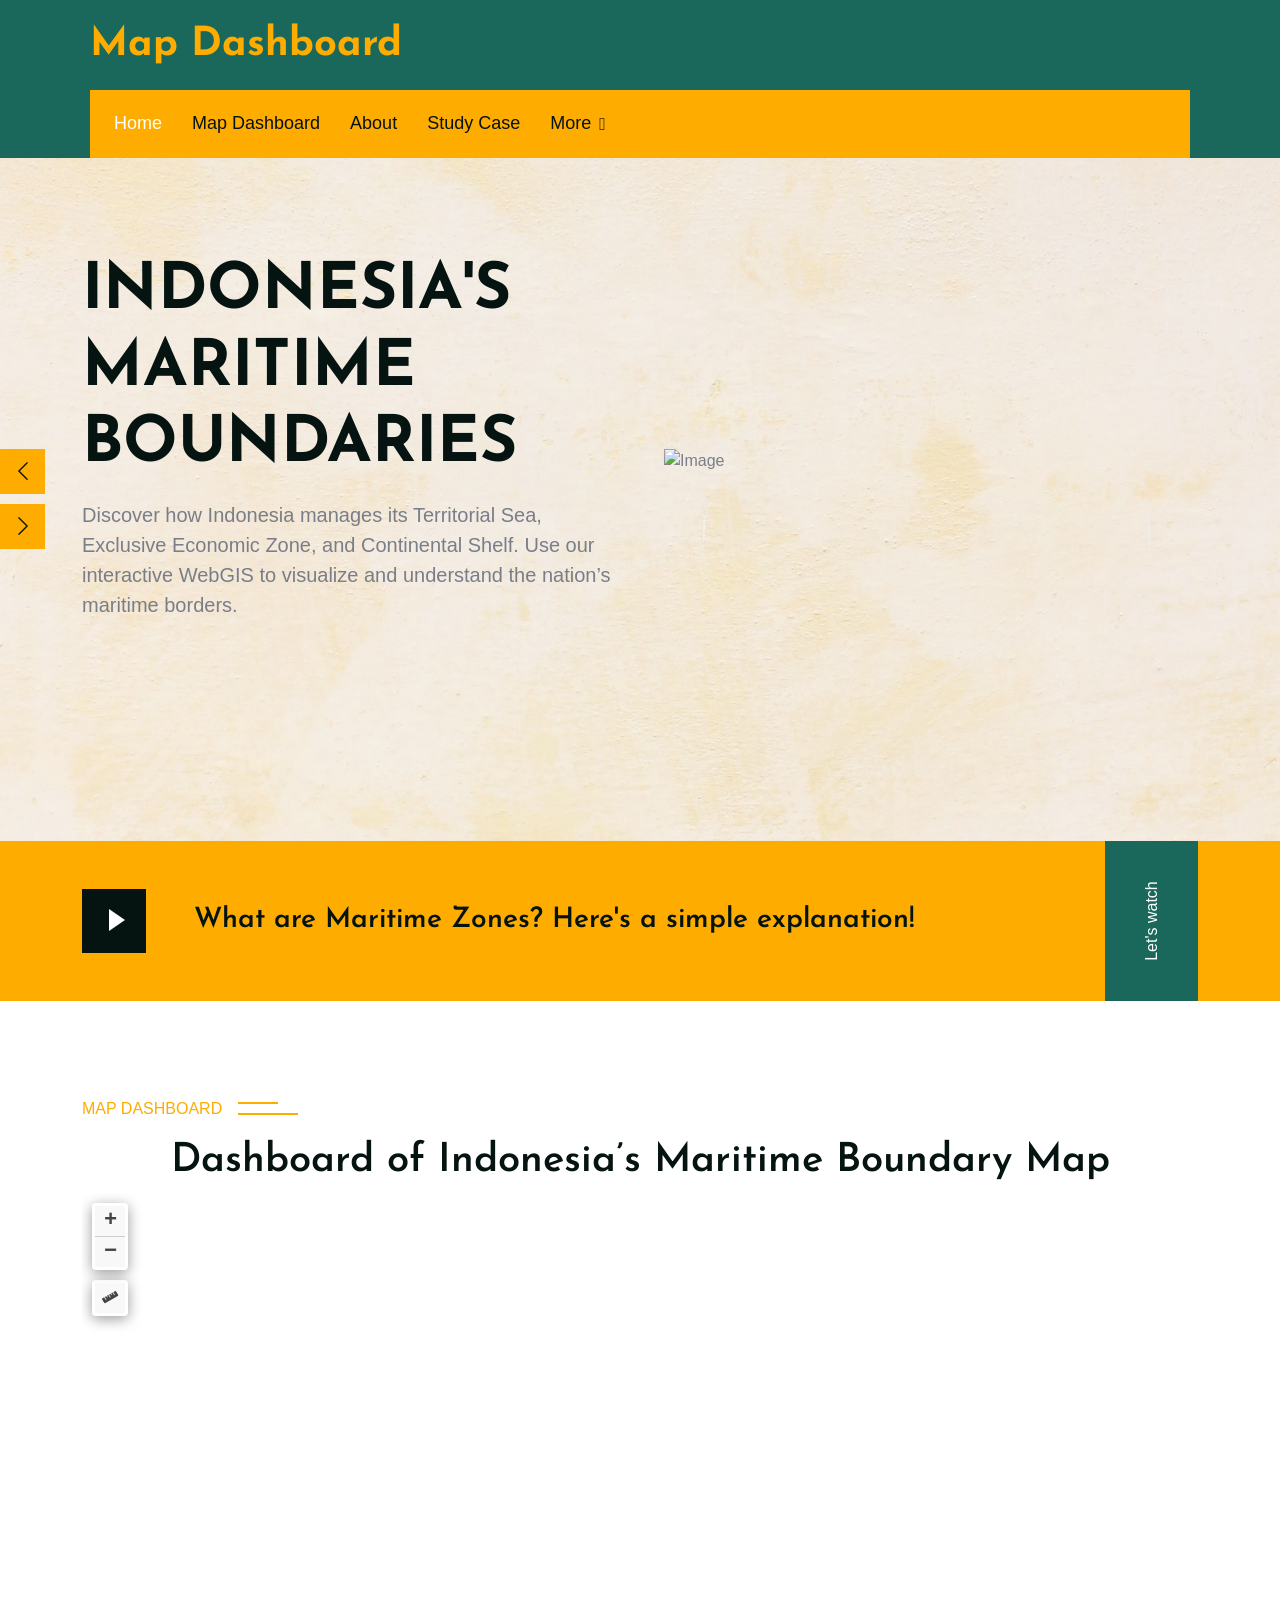
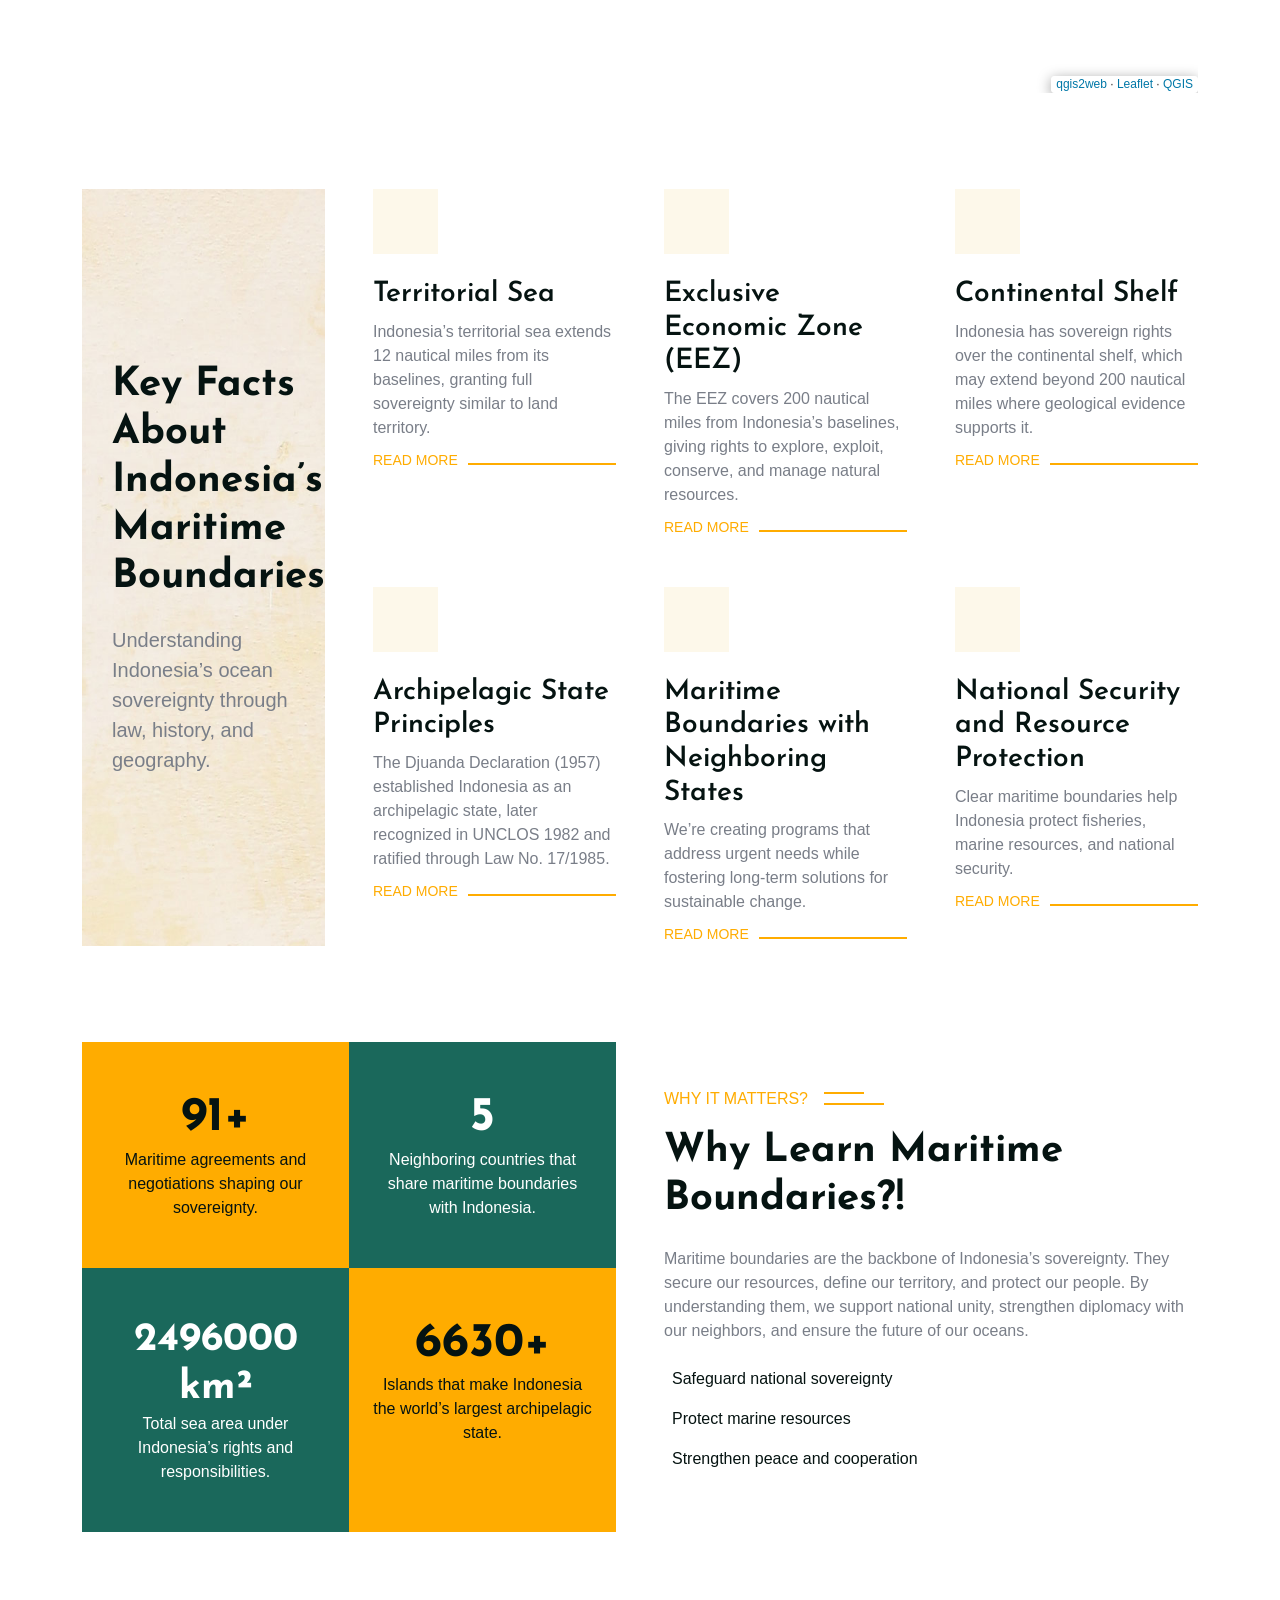
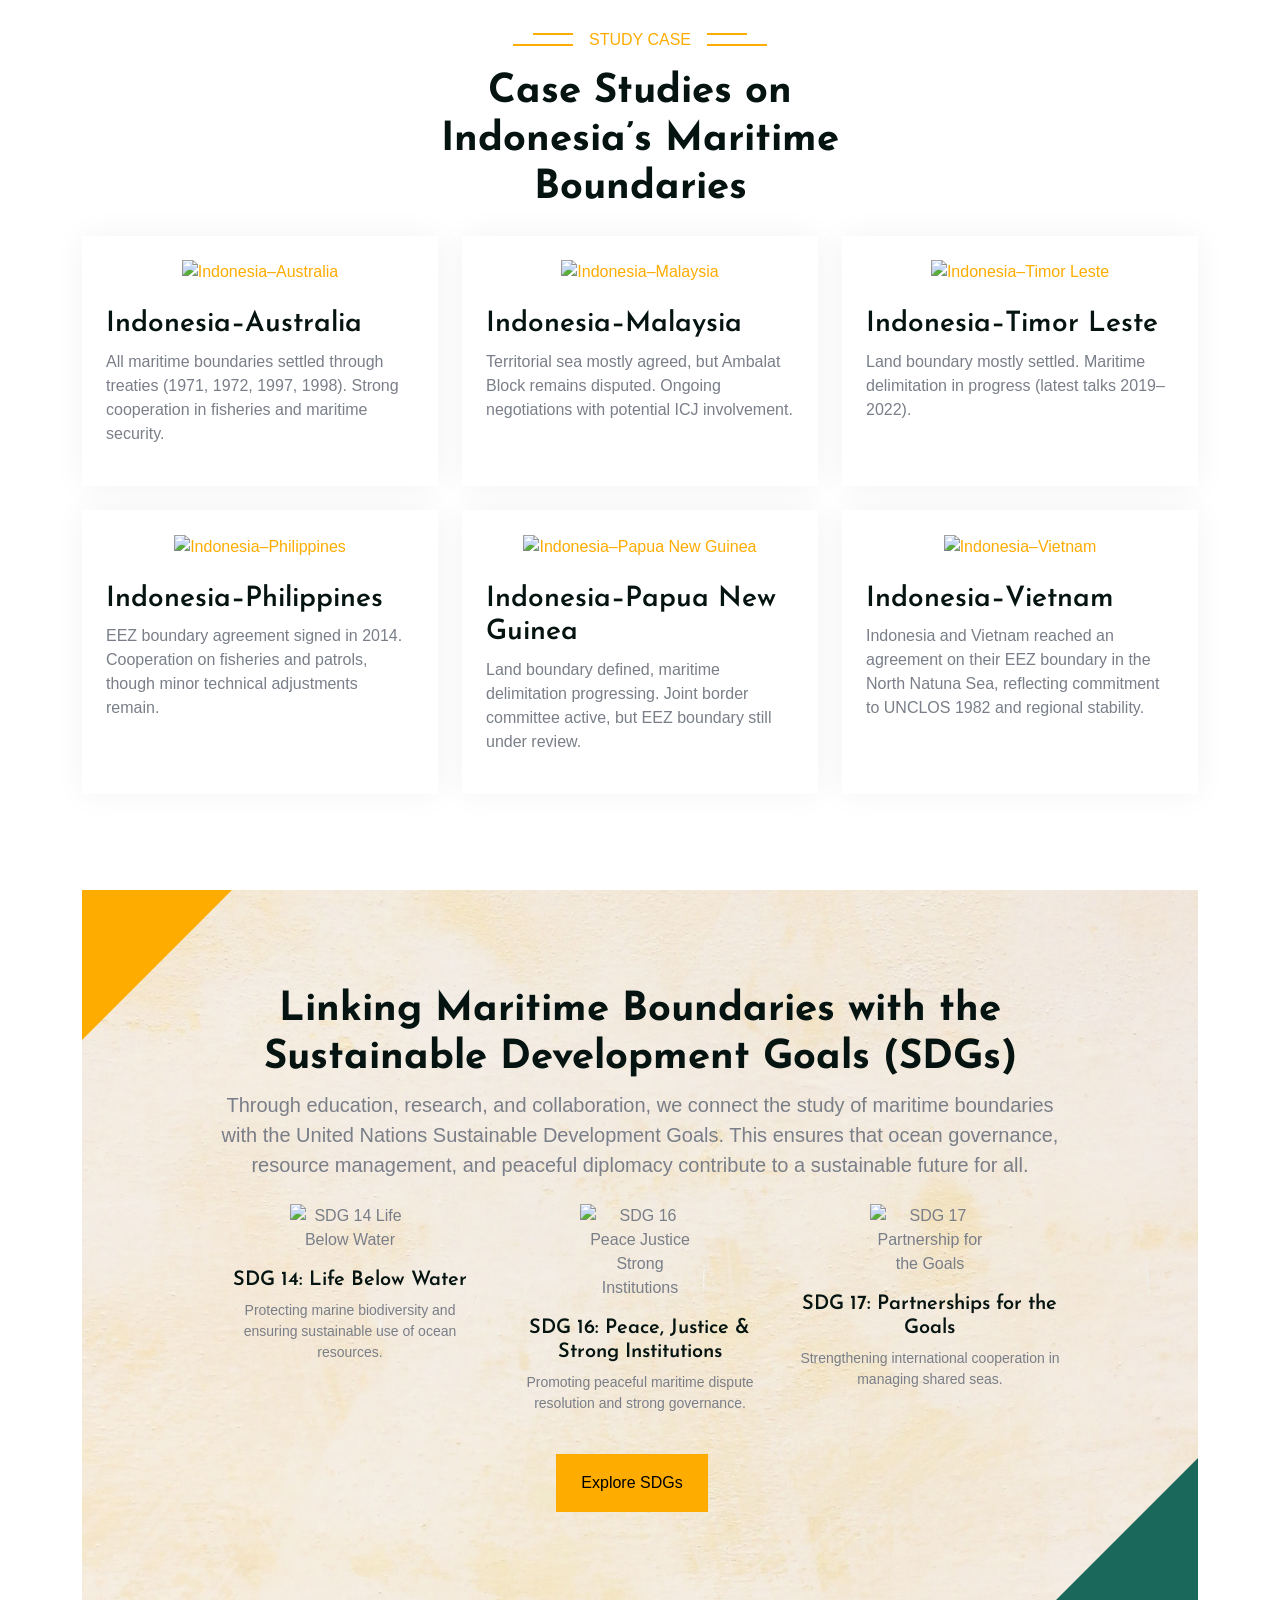
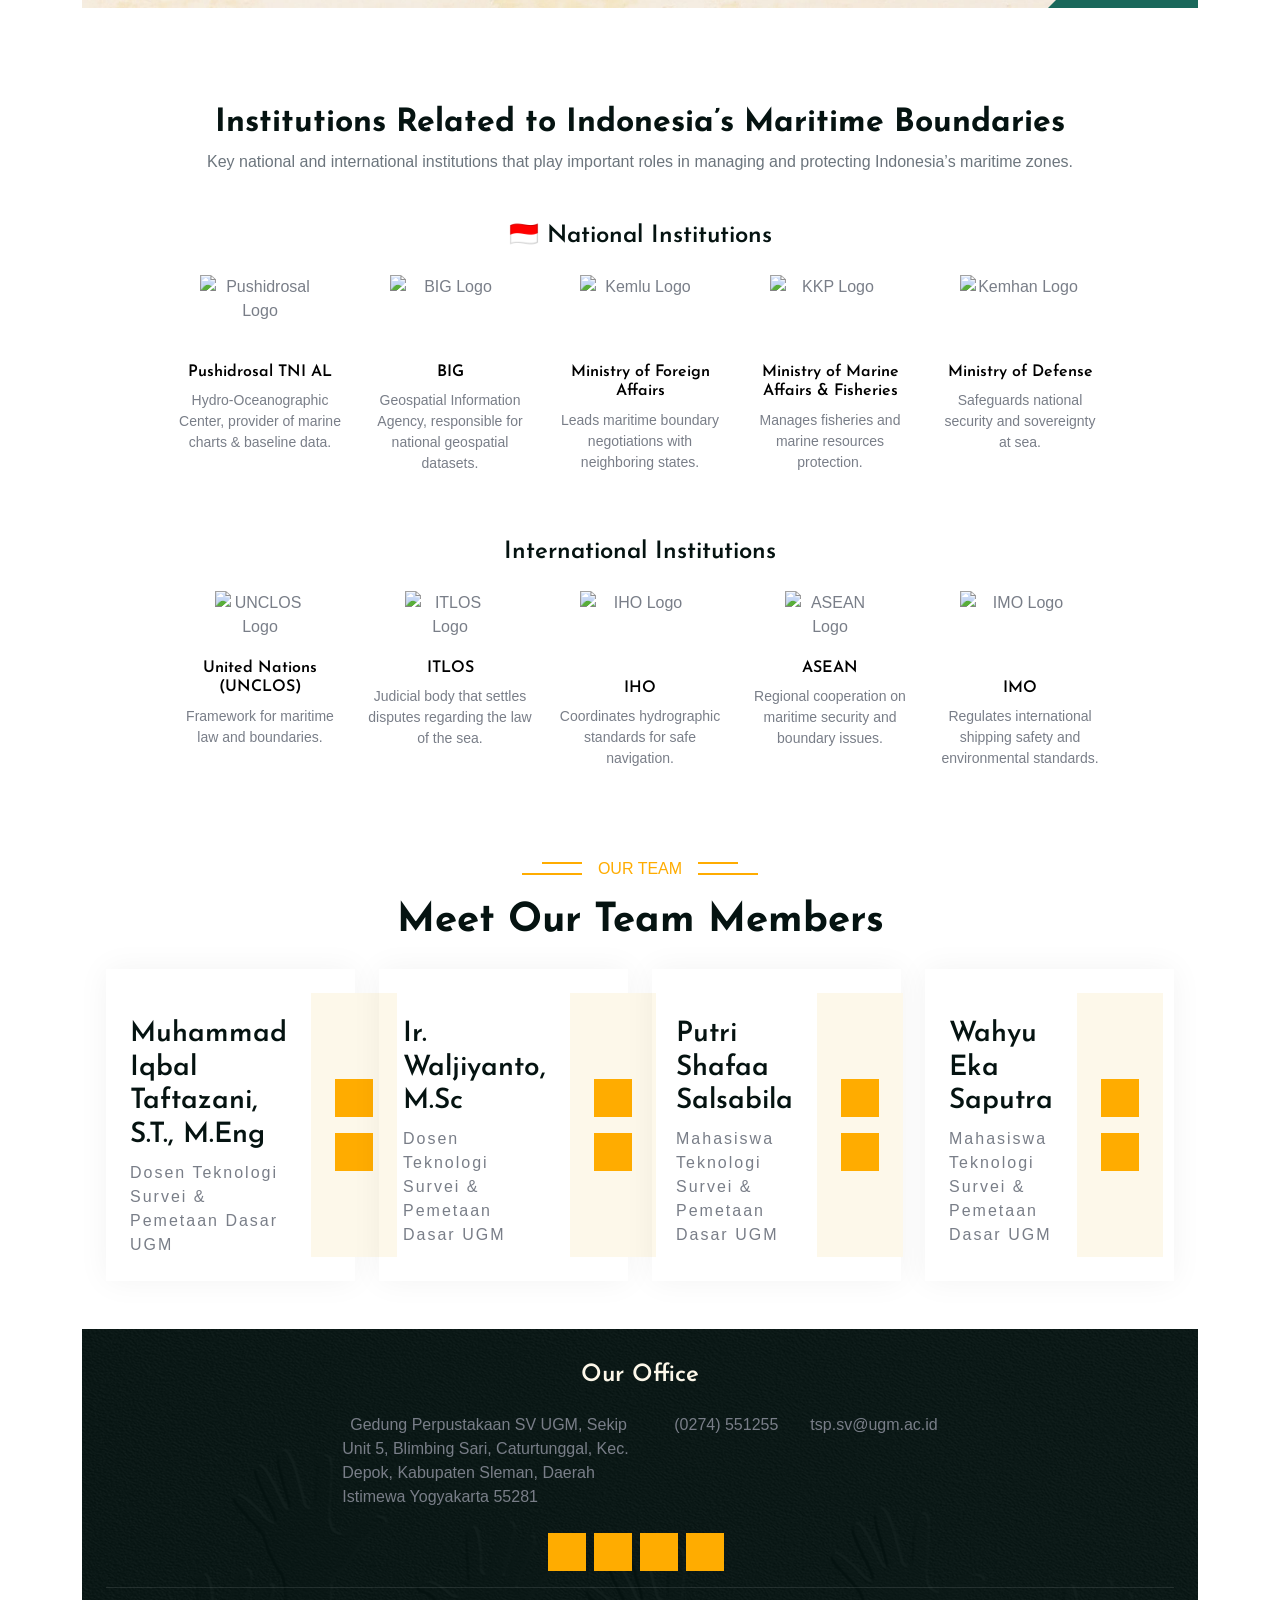
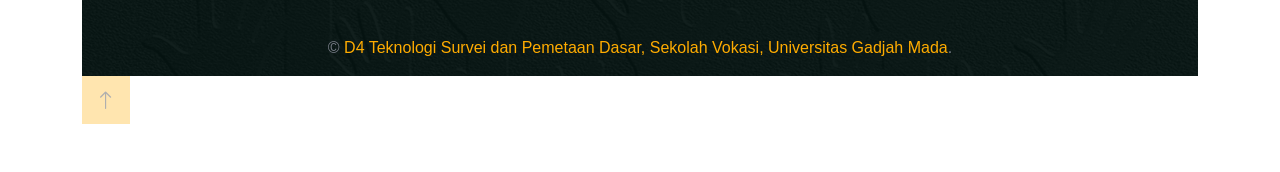
==== index.html @ 4218aa73 "Add files via upload" ====
<!DOCTYPE html>
<html lang="en">

<head>
    <meta charset="utf-8">
    <title>WebGIS of Indonesia’s Maritime Boundary</title>
    <meta content="width=device-width, initial-scale=1.0" name="viewport">
    <meta content="" name="keywords">
    <meta content="" name="description">

    <!-- Favicon -->
    <link href="img/icon_kiri_bawah.png" rel="icon">

    <!-- Google Web Fonts -->
    <link rel="preconnect" href="https://fonts.googleapis.com">
    <link rel="preconnect" href="https://fonts.gstatic.com" crossorigin>
    <link href="https://fonts.googleapis.com/css2?family=Josefin+Sans:wght@600;700&family=Open+Sans&display=swap"
        rel="stylesheet">

    <!-- Icon Font Stylesheet -->
    <link href="https://cdnjs.cloudflare.com/ajax/libs/font-awesome/7.0.0/css/all.min.css" rel="stylesheet">
    <link href="https://cdn.jsdelivr.net/npm/bootstrap-icons@1.4.1/font/bootstrap-icons.css" rel="stylesheet">

    <!-- Libraries Stylesheet -->
    <link href="lib/animate/animate.min.css" rel="stylesheet">
    <link href="lib/owlcarousel/assets/owl.carousel.min.css" rel="stylesheet">

    <!-- Customized Bootstrap Stylesheet -->
    <link href="css/bootstrap.min.css" rel="stylesheet">

    <!-- Template Stylesheet -->
    <link href="css/style.css" rel="stylesheet">

</head>

<body>
    <!-- Spinner Start -->
    <div id="spinner"
        class="show bg-white position-fixed translate-middle w-100 vh-100 top-50 start-50 d-flex align-items-center justify-content-center">
        <div class="spinner-border text-primary" role="status" style="width: 3rem; height: 3rem;"></div>
    </div>
    <!-- Spinner End -->


    <!-- Topbar Start -->
    <div class="container-fluid bg-secondary top-bar wow fadeIn" data-wow-delay="0.1s">
        <div class="row align-items-center h-100">
            <div class="col-lg-4 text-center text-lg-start">
                <a href="index.html">
                    <h1 class="display-6 text-primary m-0">Map Dashboard</h1>
                </a>
            </div>
        </div>
    </div>
    <!-- Topbar End -->


    <!-- Navbar Start -->
    <div class="container-fluid bg-secondary px-0 wow fadeIn" data-wow-delay="0.1s">
        <div class="nav-bar">
            <nav class="navbar navbar-expand-lg bg-primary navbar-dark px-4 py-lg-0">
                <h4 class="d-lg-none m-0">Menu</h4>
                <button type="button" class="navbar-toggler me-0" data-bs-toggle="collapse"
                    data-bs-target="#navbarCollapse">
                    <span class="navbar-toggler-icon"></span>
                </button>
                <div class="collapse navbar-collapse" id="navbarCollapse">
                    <div class="navbar-nav me-auto">
                        <a href="index.html" class="nav-item nav-link active">Home</a>
                        <a href="dashboard.html" class="nav-item nav-link">Map Dashboard</a>
                        <a href="about.html" class="nav-item nav-link">About</a>
                        <a href="studycase.html" class="nav-item nav-link">Study Case</a>
                        <div class="nav-item dropdown">
                            <a href="#!" class="nav-link dropdown-toggle" data-bs-toggle="dropdown">More</a>
                            <div class="dropdown-menu bg-light m-0">
                                <a href="why.html" class="dropdown-item">Why</a>
                                <a href="team.html" class="dropdown-item">Our Team</a>
                            </div>
                        </div>
                </div>
            </nav>
        </div>
    </div>
    <!-- Navbar End -->


    <!-- Carousel Start -->
    <div class="container-fluid p-0 wow fadeIn" data-wow-delay="0.1s">
        <div class="owl-carousel header-carousel py-5">
            <div class="container py-5">
                <div class="row g-5 align-items-center">
                    <div class="col-lg-6">
                        <div class="carousel-text">
                            <h1 class="display-3 text-uppercase mb-3">Indonesia's Maritime Boundaries</h1>
                            <p class="fs-5 mb-5">Discover how Indonesia manages its Territorial Sea, Exclusive Economic Zone, and Continental Shelf. Use our interactive WebGIS to visualize and understand the nation’s maritime borders.</p>
                        </div>
                    </div>
                    <div class="col-lg-6">
                        <div class="carousel-img">
                            <img class="w-100" src="https://substackcdn.com/image/fetch/f_auto,q_auto:good,fl_progressive:steep/https://substack-post-media.s3.amazonaws.com/public/images/21c84636-5dd7-4361-8dbd-e6d598b4b8d4_1280x720.gif" alt="Image">
                        </div>
                    </div>
                </div>
            </div>
            <div class="container py-5">
                <div class="row g-5 align-items-center">
                    <div class="col-lg-6">
                        <div class="carousel-text">
                            <h1 class="display-3 text-uppercase mb-3">Indonesia as an Archipelagic State</h1>
                            <p class="fs-5 mb-5">With more than 17,000 islands, Indonesia is the world’s largest archipelagic state. The 1957 Djuanda Declaration marked the beginning of Wawasan Nusantara, later recognized globally through UNCLOS 1982.</p>
                        </div>
                    </div>
                    <div class="col-lg-6">
                        <div class="carousel-img">
                            <img class="w-100" src="https://media.giphy.com/media/3og0IPooGNUCe2fEFa/giphy.gif" alt="Image">
                        </div>
                    </div>
                </div>
            </div>
        </div>
    </div>
    <!-- Carousel End -->


    <!-- Video Start -->
    <div class="container-fluid bg-primary mb-5 wow fadeIn" data-wow-delay="0.1s">
        <div class="container">
            <div class="row g-0">
                <div class="col-lg-11">
                    <div class="h-100 py-5 d-flex align-items-center">
                        <button type="button" class="btn-play" data-bs-toggle="modal"
                            data-src="https://www.youtube.com/embed/znRyJvYERtw" data-bs-target="#videoModal">
                            <span></span>
                        </button>
                        <h3 class="ms-5 mb-0">What are Maritime Zones? Here's a simple explanation!
                        </h3>
                    </div>
                </div>
                <div class="d-none d-lg-block col-lg-1">
                    <div class="h-100 w-100 bg-secondary d-flex align-items-center justify-content-center">
                        <span class="text-white" style="transform: rotate(-90deg);">Let's watch</span>
                    </div>
                </div>
            </div>
        </div>
    </div>
    <!-- Video End -->

    <!-- About Start -->
    <div class="container-fluid py-5">
        <div class="container">
                <div class="map">
                    <p class="section-title bg-white text-start text-primary pe-3">Map Dashboard</p>
                    <h1 style="text-align: center;">Dashboard of Indonesia’s Maritime Boundary Map</h1>
                    <iframe style="
                        width: 100%;
                        height: 500px;
                        display:block;
                        margin:0 auto;
                        border: 0;"  
                        src="map-dashboard.html">
                    </iframe>
                </div>
            </div>
        </div>
    </div>
    <!-- About End -->


    <!-- Service Start -->
    <div class="container-fluid py-5">
        <div class="container">
            <div class="row g-5">
                <div class="col-md-12 col-lg-4 col-xl-3 wow fadeIn" data-wow-delay="0.1s">
                    <div class="service-title">
                        <h1 class="display-6 mb-4">Key Facts About Indonesia’s Maritime Boundaries</h1>
                        <p class="fs-5 mb-0">Understanding Indonesia’s ocean sovereignty through law, history, and geography.</p>
                    </div>
                </div>
                <div class="col-md-12 col-lg-8 col-xl-9">
                    <div class="row g-5">
                        <div class="col-sm-6 col-md-4 wow fadeIn" data-wow-delay="0.1s">
                            <div class="service-item h-100">
                                <div class="btn-square bg-light mb-4">
                                    <i class="fa fa-droplet fa-2x text-secondary"></i>
                                </div>
                                <h3>Territorial Sea</h3>
                                <p class="mb-2">Indonesia’s territorial sea extends 12 nautical miles from its baselines, granting full sovereignty similar to land territory.</p>
                                <a href="https://www.un.org/depts/los/convention_agreements/texts/unclos/unclos_e.pdf?utm_source=chatgpt.com">Read More</a>
                            </div>
                        </div>
                        <div class="col-sm-6 col-md-4 wow fadeIn" data-wow-delay="0.3s">
                            <div class="service-item h-100">
                                <div class="btn-square bg-light mb-4">
                                    <i class="fa fa-hospital fa-2x text-secondary"></i>
                                </div>
                                <h3>Exclusive Economic Zone (EEZ)</h3>
                                <p class="mb-2">The EEZ covers 200 nautical miles from Indonesia’s baselines, giving rights to explore, exploit, conserve, and manage natural resources.</p>
                                <a href="https://www.ajne.org/sites/default/files/document/laws/6663/ins6757.pdf?utm_source=chatgpt.com!">Read More</a>
                            </div>
                        </div>
                        <div class="col-sm-6 col-md-4 wow fadeIn" data-wow-delay="0.5s">
                            <div class="service-item h-100">
                                <div class="btn-square bg-light mb-4">
                                    <i class="fa fa-hands-holding-child fa-2x text-secondary"></i>
                                </div>
                                <h3>Continental Shelf</h3>
                                <p class="mb-2">Indonesia has sovereign rights over the continental shelf, which may extend beyond 200 nautical miles where geological evidence supports it.</p>
                                <a href="https://legacy.iho.int/mtg_docs/com_wg/ABLOS/ABLOS_Conf5/Papers/Session6-Paper2-Patmasari.pdf?utm_source=chatgpt.com!">Read More</a>
                            </div>
                        </div>
                        <div class="col-sm-6 col-md-4 wow fadeIn" data-wow-delay="0.1s">
                            <div class="service-item h-100">
                                <div class="btn-square bg-light mb-4">
                                    <i class="fa fa-bowl-food fa-2x text-secondary"></i>
                                </div>
                                <h3>Archipelagic State Principles</h3>
                                <p class="mb-2">The Djuanda Declaration (1957) established Indonesia as an archipelagic state, later recognized in UNCLOS 1982 and ratified through Law No. 17/1985.</p>
                                <a href="https://r.search.yahoo.com/_ylt=AwrKAk5alM5oTzICuw_LQwx.;_ylu=Y29sbwNzZzMEcG9zAzYEdnRpZAMEc2VjA3Ny/RV=2/RE=1759578459/RO=10/RU=https%3a%2f%2fwww.atlantis-press.com%2farticle%2f125987317.pdf/RK=2/RS=8l0igv0j_fxInyefDWzTH1XcJME-!">Read More</a>
                            </div>
                        </div>
                        <div class="col-sm-6 col-md-4 wow fadeIn" data-wow-delay="0.3s">
                            <div class="service-item h-100">
                                <div class="btn-square bg-light mb-4">
                                    <i class="fa fa-school-flag fa-2x text-secondary"></i>
                                </div>
                                <h3>Maritime Boundaries with Neighboring States</h3>
                                <p class="mb-2">We’re creating programs that address urgent needs while fostering
                                    long-term solutions for sustainable change.</p>
                                <a href="https://www.un.org/depts/los/LEGISLATIONANDTREATIES/STATEFILES/IDN.htm?utm_source=chatgpt.com!">Read More</a>
                            </div>
                        </div>
                        <div class="col-sm-6 col-md-4 wow fadeIn" data-wow-delay="0.5s">
                            <div class="service-item h-100">
                                <div class="btn-square bg-light mb-4">
                                    <i class="fa fa-home fa-2x text-secondary"></i>
                                </div>
                                <h3>National Security and Resource Protection</h3>
                                <p class="mb-2">Clear maritime boundaries help Indonesia protect fisheries, marine resources, and national security.</p>
                                <a href="https://leap.unep.org/en/countries/id/national-legislation/law-no-452009-amending-law-no-312004-fisheries!">Read More</a>
                            </div>
                        </div>
                    </div>
                </div>
            </div>
        </div>
    </div>
    <!-- Service End -->


  <!-- Features Start -->
<div class="container-fluid py-5">
    <div class="container">
        <div class="row g-5 align-items-center">

            <!-- Kiri: Angka-angka -->
            <div class="col-lg-6">
                <div class="rounded overflow-hidden">
                    <div class="row g-0">

                        <!-- Box 1 -->
                        <div class="col-sm-6 wow fadeIn" data-wow-delay="0.1s">
                            <div class="text-center bg-primary py-5 px-4 h-100">
                                <i class="fa fa-users fa-3x text-secondary mb-3"></i>
                                <h1 class="display-5 mb-0">
                                    <span data-toggle="counter-up">200</span>+
                                </h1>
                                <span class="text-dark">
                                    Maritime agreements and negotiations shaping our sovereignty.
                                </span>
                            </div>
                        </div>

                        <!-- Box 2 -->
                        <div class="col-sm-6 wow fadeIn" data-wow-delay="0.3s">
                            <div class="text-center bg-secondary py-5 px-4 h-100">
                                <i class="fa fa-award fa-3x text-primary mb-3"></i>
                                <h1 class="display-5 text-white mb-0">
                                    <span data-toggle="counter-up">10</span>
                                </h1>
                                <span class="text-white">
                                    Neighboring countries that share maritime boundaries with Indonesia.
                                </span>
                            </div>
                        </div>

                        <!-- Box 3 -->
                        <div class="col-sm-6 wow fadeIn" data-wow-delay="0.5s">
                            <div class="text-center bg-secondary py-5 px-4 h-100">
                                <i class="fa fa-list-check fa-3x text-primary mb-3"></i>
                                <h1 class="display-6 text-white mb-0">
                                    <span data-toggle="counter-up">6400000</span> km²
                                </h1>
                                <span class="text-white">
                                    Total sea area under Indonesia’s rights and responsibilities.
                                </span>
                            </div>
                        </div>

                        <!-- Box 4 -->
                        <div class="col-sm-6 wow fadeIn" data-wow-delay="0.7s">
                            <div class="text-center bg-primary py-5 px-4 h-100">
                                <i class="fa fa-comments fa-3x text-secondary mb-3"></i>
                                <h1 class="display-5 mb-0">
                                    <span data-toggle="counter-up">17000</span>+
                                </h1>
                                <span class="text-dark">
                                    Islands that make Indonesia the world’s largest archipelagic state.
                                </span>
                            </div>
                        </div>

                    </div>
                </div>
            </div>

            <!-- Kanan: Teks -->
            <div class="col-lg-6">
                <p class="section-title bg-white text-start text-primary pe-3">Why it Matters?</p>
                <h1 class="display-6 mb-4 wow fadeIn" data-wow-delay="0.2s">
                    Why Learn Maritime Boundaries?!
                </h1>
                <p class="mb-4 wow fadeIn" data-wow-delay="0.3s">
                    Maritime boundaries are the backbone of Indonesia’s sovereignty. 
                    They secure our resources, define our territory, and protect our people. 
                    By understanding them, we support national unity, strengthen diplomacy 
                    with our neighbors, and ensure the future of our oceans.
                </p>
                <p class="text-dark wow fadeIn" data-wow-delay="0.4s">
                    <i class="fa fa-check text-primary me-2"></i>Safeguard national sovereignty
                </p>
                <p class="text-dark wow fadeIn" data-wow-delay="0.5s">
                    <i class="fa fa-check text-primary me-2"></i>Protect marine resources
                </p>
                <p class="text-dark wow fadeIn" data-wow-delay="0.6s">
                    <i class="fa fa-check text-primary me-2"></i>Strengthen peace and cooperation
                </p>
            </div>

        </div>
    </div>
</div>
<!-- Features End -->


   <!-- Donation Start -->
<div class="container-fluid py-5">
  <div class="container">
    <div class="text-center mx-auto wow fadeIn" data-wow-delay="0.1s" style="max-width: 500px;">
      <p class="section-title bg-white text-center text-primary px-3">Study Case</p>
      <h1 class="display-6 mb-4">Case Studies on Indonesia’s Maritime Boundaries</h1>
    </div>
    <div class="row g-4 justify-content-center">

      <!-- Box 1 -->
      <div class="col-md-6 col-lg-4 wow fadeIn" data-wow-delay="0.1s">
        <div class="donation-item d-flex h-100 p-4">
          <div class="donation-detail">
            <div class="position-relative mb-4 text-center">
              <a href="#" data-bs-toggle="modal" data-bs-target="#imgAustralia">
                <img class="img-fluid w-100"
                     src="https://sovereignlimits.com/wp-content/uploads/sites/2/2020/02/Australia_Indonesia-01.png"
                     alt="Indonesia–Australia"
                     style="max-height:200px; object-fit:contain; cursor:pointer;">
              </a>
            </div>
            <a href="https://www.tandfonline.com/doi/abs/10.1080/13629379708407592?utm_source=chatgpt.com!" class="h3 d-inline-block">Indonesia–Australia</a>
            <p>All maritime boundaries settled through treaties (1971, 1972, 1997, 1998). Strong cooperation in fisheries and maritime security.</p>
          </div>
        </div>
      </div>

      <!-- Box 2 -->
      <div class="col-md-6 col-lg-4 wow fadeIn" data-wow-delay="0.2s">
        <div class="donation-item d-flex h-100 p-4">
          <div class="donation-detail">
            <div class="position-relative mb-4 text-center">
              <a href="#" data-bs-toggle="modal" data-bs-target="#imgMalaysia">
                <img class="img-fluid w-100"
                     src="https://sovereignlimits.com/wp-content/uploads/sites/2/2023/07/Indonesia-Malaysia-1.png"
                     alt="Indonesia–Malaysia"
                     style="max-height:200px; object-fit:contain; cursor:pointer;">
              </a>
            </div>
            <a href="https://ejournal.undiksha.ac.id/index.php/jatayu/article/view/28724?utm_source=chatgpt.com!" class="h3 d-inline-block">Indonesia–Malaysia</a>
            <p>Territorial sea mostly agreed, but Ambalat Block remains disputed. Ongoing negotiations with potential ICJ involvement.</p>
          </div>
        </div>
      </div>

      <!-- Box 3 -->
      <div class="col-md-6 col-lg-4 wow fadeIn" data-wow-delay="0.3s">
        <div class="donation-item d-flex h-100 p-4">
          <div class="donation-detail">
            <div class="position-relative mb-4 text-center">
              <a href="#" data-bs-toggle="modal" data-bs-target="#imgTimor">
                <img class="img-fluid w-100"
                     src="https://sovereignlimits.com/wp-content/uploads/sites/2/2020/02/Australia_Timor-Leste-01.png"
                     alt="Indonesia–Timor Leste"
                     style="max-height:200px; object-fit:contain; cursor:pointer;">
              </a>
            </div>
            <a href="https://journal.unnes.ac.id/sju/lslr/article/view/66126?utm_source=chatgpt.com!" class="h3 d-inline-block">Indonesia–Timor Leste</a>
            <p>Land boundary mostly settled. Maritime delimitation in progress (latest talks 2019–2022).</p>
          </div>
        </div>
      </div>

      <!-- Box 4 -->
      <div class="col-md-6 col-lg-4 wow fadeIn" data-wow-delay="0.4s">
        <div class="donation-item d-flex h-100 p-4">
          <div class="donation-detail">
            <div class="position-relative mb-4 text-center">
              <a href="#" data-bs-toggle="modal" data-bs-target="#imgPhilippines">
                <img class="img-fluid w-100"
                     src="https://sovereignlimits.com/wp-content/uploads/sites/2/2024/01/Indonesia-Philippines.png"
                     alt="Indonesia–Philippines"
                     style="max-height:200px; object-fit:contain; cursor:pointer;">
              </a>
            </div>
            <a href="https://archive.aessweb.com/index.php/5007/article/view/3239?utm_source=chatgpt.com!" class="h3 d-inline-block">Indonesia–Philippines</a>
            <p>EEZ boundary agreement signed in 2014. Cooperation on fisheries and patrols, though minor technical adjustments remain.</p>
          </div>
        </div>
      </div>

      <!-- Box 5 -->
      <div class="col-md-6 col-lg-4 wow fadeIn" data-wow-delay="0.5s">
        <div class="donation-item d-flex h-100 p-4">
          <div class="donation-detail">
            <div class="position-relative mb-4 text-center">
              <a href="#" data-bs-toggle="modal" data-bs-target="#imgPapua">
                <img class="img-fluid w-100"
                     src="https://sovereignlimits.com/wp-content/uploads/sites/2/2020/02/Indonesia_Papua-New-Guinea-01.png"
                     alt="Indonesia–Papua New Guinea"
                     style="max-height:200px; object-fit:contain; cursor:pointer;">
              </a>
            </div>
            <a href="https://www.informea.org/en/content/legislation/agreement-between-government-republic-indonesia-and-government-papua-new-guinea?utm_source=chatgpt.com!" class="h3 d-inline-block">Indonesia–Papua New Guinea</a>
            <p>Land boundary defined, maritime delimitation progressing. Joint border committee active, but EEZ boundary still under review.</p>
          </div>
        </div>
      </div>

      <!-- Box 6 -->
      <div class="col-md-6 col-lg-4 wow fadeIn" data-wow-delay="0.6s">
        <div class="donation-item d-flex h-100 p-4">
          <div class="donation-detail">
            <div class="position-relative mb-4 text-center">
              <a href="#" data-bs-toggle="modal" data-bs-target="#imgPapua">
                <img class="img-fluid w-100"
                     src="https://sovereignlimits.com/wp-content/uploads/sites/2/2024/08/Indonesia-Vietnam-749x1024.png"
                     alt="Indonesia–Vietnam"
                     style="max-height:200px; object-fit:contain; cursor:pointer;">
              </a>
            </div>
            <a href="https://maritim.ft.ugm.ac.id/2024/01/16/235/?utm_source=chatgpt.com" class="h3 d-inline-block">Indonesia–Vietnam</a>
            <p>Indonesia and Vietnam reached an agreement on their EEZ boundary in the North Natuna Sea, reflecting commitment to UNCLOS 1982 and regional stability.</p>
          </div>
        </div>
      </div>

    </div>
  </div>
</div>
<!-- Donation End -->

<!-- Modals -->
<div class="modal fade" id="imgAustralia" tabindex="-1" aria-hidden="true">
  <div class="modal-dialog modal-dialog-centered modal-lg">
    <img src="https://sovereignlimits.com/wp-content/uploads/sites/2/2020/02/Australia_Indonesia-01.png" class="img-fluid rounded">
  </div>
</div>
<div class="modal fade" id="imgMalaysia" tabindex="-1" aria-hidden="true">
  <div class="modal-dialog modal-dialog-centered modal-lg">
    <img src="https://sovereignlimits.com/wp-content/uploads/sites/2/2023/07/Indonesia-Malaysia-1.png" class="img-fluid rounded">
  </div>
</div>
<div class="modal fade" id="imgTimor" tabindex="-1" aria-hidden="true">
  <div class="modal-dialog modal-dialog-centered modal-lg">
    <img src="https://sovereignlimits.com/wp-content/uploads/sites/2/2020/02/Australia_Timor-Leste-01.png" class="img-fluid rounded">
  </div>
</div>
<div class="modal fade" id="imgPhilippines" tabindex="-1" aria-hidden="true">
  <div class="modal-dialog modal-dialog-centered modal-lg">
    <img src="https://sovereignlimits.com/wp-content/uploads/sites/2/2024/01/Indonesia-Philippines.png" class="img-fluid rounded">
  </div>
</div>
<div class="modal fade" id="imgPapua" tabindex="-1" aria-hidden="true">
  <div class="modal-dialog modal-dialog-centered modal-lg">
    <img src="https://sovereignlimits.com/wp-content/uploads/sites/2/2020/02/Indonesia_Papua-New-Guinea-01.png" class="img-fluid rounded">
  </div>
</div>


<!-- Banner Start -->
<div class="container-fluid banner py-5">
    <div class="container">
        <div class="banner-inner bg-light p-5 wow fadeIn" data-wow-delay="0.1s">
            <div class="row justify-content-center">
                <div class="col-lg-10 py-5 text-center">
                    <h1 class="display-6 wow fadeIn" data-wow-delay="0.3s">
                        Linking Maritime Boundaries with the Sustainable Development Goals (SDGs)
                    </h1>
                    <p class="fs-5 mb-4 wow fadeIn" data-wow-delay="0.5s">
                        Through education, research, and collaboration, we connect the study of maritime boundaries 
                        with the United Nations Sustainable Development Goals. This ensures that ocean governance, 
                        resource management, and peaceful diplomacy contribute to a sustainable future for all.
                    </p>

                    <!-- SDG Icons and Descriptions -->
                    <div class="row justify-content-center mb-4">
                        <div class="col-md-4 wow fadeIn" data-wow-delay="0.6s">
                            <img src="https://sdgs.un.org/sites/default/files/goals/E_SDG_Icons-14.jpg" 
                                 alt="SDG 14 Life Below Water" class="img-fluid mb-3" style="max-width:120px;">
                            <h5>SDG 14: Life Below Water</h5>
                            <p class="small">Protecting marine biodiversity and ensuring sustainable use of ocean resources.</p>
                        </div>
                        <div class="col-md-4 wow fadeIn" data-wow-delay="0.7s">
                            <img src="https://sdgs.un.org/sites/default/files/goals/E_SDG_Icons-16.jpg" 
                                 alt="SDG 16 Peace Justice Strong Institutions" class="img-fluid mb-3" style="max-width:120px;">
                            <h5>SDG 16: Peace, Justice & Strong Institutions</h5>
                            <p class="small">Promoting peaceful maritime dispute resolution and strong governance.</p>
                        </div>
                        <div class="col-md-4 wow fadeIn" data-wow-delay="0.8s">
                            <img src="https://sdgs.un.org/sites/default/files/goals/E_SDG_Icons-17.jpg" 
                                 alt="SDG 17 Partnership for the Goals" class="img-fluid mb-3" style="max-width:120px;">
                            <h5>SDG 17: Partnerships for the Goals</h5>
                            <p class="small">Strengthening international cooperation in managing shared seas.</p>
                        </div>
                    </div>

                    <!-- CTA Buttons -->
                    <div class="d-flex justify-content-center wow fadeIn" data-wow-delay="0.9s">
                        <a class="btn btn-primary py-3 px-4 me-3" href="https://sdgs.un.org/goals" target="_blank">Explore SDGs</a>
                    </div>
                </div>
            </div>
        </div>
    </div>
</div>
<!-- Banner End -->
 <!-- Institutions Section Start -->
<style>
  .institution-card img {
    transition: transform 0.3s ease, box-shadow 0.3s ease;
  }
  .institution-card:hover img {
    transform: scale(1.1);
    box-shadow: 0 8px 20px rgba(0, 0, 0, 0.2);
  }
  .institution-card h6 a {
    text-decoration: none;
    color: #000;
    transition: color 0.3s ease;
  }
  .institution-card h6 a:hover {
    color: #007bff;
  }
</style>

<div class="container py-5">
  <div class="text-center mb-5">
    <h2 class="fw-bold">Institutions Related to Indonesia’s Maritime Boundaries</h2>
    <p class="text-muted">Key national and international institutions that play important roles in managing and protecting Indonesia’s maritime zones.</p>
  </div>

  <!-- National Institutions -->
  <h4 class="text-center mb-4">🇮🇩 National Institutions</h4>
  <div class="row justify-content-center text-center">
    <div class="col-md-2 col-6 mb-4 institution-card">
      <img src="https://tse4.mm.bing.net/th/id/OIP.ea-hsjDFhnhDs3_UiDewQwHaHU?pid=Api&P=0&h=180" class="img-fluid mb-2" alt="Pushidrosal Logo">
      <h6><a href="https://www.tnial.mil.id/" target="_blank">Pushidrosal TNI AL</a></h6>
      <p class="small">Hydro-Oceanographic Center, provider of marine charts & baseline data.</p>
    </div>
    <div class="col-md-2 col-6 mb-4 institution-card">
      <img src="https://yt3.ggpht.com/a/AGF-l79n_ukDciSwQv98YRu-OrenP9hmjdye-HxGeQ=s900-mo-c-c0xffffffff-rj-k-no" class="img-fluid mb-2" alt="BIG Logo">
      <h6><a href="https://www.big.go.id/" target="_blank">BIG</a></h6>
      <p class="small">Geospatial Information Agency, responsible for national geospatial datasets.</p>
    </div>
    <div class="col-md-2 col-6 mb-4 institution-card">
      <img src="https://blogger.googleusercontent.com/img/b/R29vZ2xl/AVvXsEhe-kvEqzBKj_ldhTx8Q8DnEU8YAvGSpDpcwlHQvZCtNKJS5RBuJ6Dp3ELk6i_YFdxFoNa9cihAGNHasYSOGMq7kh2W5la7GH2Fb4TSRN0AOjZeeNnI4_uW2XqvsQvHN-mpm7YDk_FV5-O8_bSJOa8bwVGQgu5QYRy9dN3TlbhR-mQaXfALHcZnIw/s320/Logo%20Kementerian%20Luar%20Negeri%20Indonesia%20(Kemenlu)%20(PNG-2500px)%20-%20koleksilogo.png" class="img-fluid mb-2" alt="Kemlu Logo">
      <h6><a href="https://kemlu.go.id/" target="_blank">Ministry of Foreign Affairs</a></h6>
      <p class="small">Leads maritime boundary negotiations with neighboring states.</p>
    </div>
    <div class="col-md-2 col-6 mb-4 institution-card">
      <img src="https://tse2.mm.bing.net/th/id/OIP.3b7lOxEAvWxrRTX6geIifQHaHa?pid=Api&P=0&h=180" class="img-fluid mb-2" alt="KKP Logo">
      <h6><a href="https://kkp.go.id/" target="_blank">Ministry of Marine Affairs & Fisheries</a></h6>
      <p class="small">Manages fisheries and marine resources protection.</p>
    </div>
    <div class="col-md-2 col-6 mb-4 institution-card">
      <img src="https://tse2.mm.bing.net/th/id/OIP.7x9OR9IVqx4dS0YRv-ljwwHaHa?pid=Api&P=0&h=180" class="img-fluid mb-2" alt="Kemhan Logo">
      <h6><a href="https://www.kemhan.go.id/" target="_blank">Ministry of Defense</a></h6>
      <p class="small">Safeguards national security and sovereignty at sea.</p>
    </div>
  </div>

<!-- International Institutions -->
<h4 class="text-center my-4"> International Institutions</h4>
<div class="row justify-content-center text-center">

  <style>
    /* ukuran default logo */
    .institution-card img {
      width: 120px !important;
      height: 80px !important;
      object-fit: contain;
      display: block;
      margin: 0 auto;
    }

    /* khusus UN, ITLOS, ASEAN biar lebih kecil */
    .institution-card img.smaller {
      width: 90px !important;
      height: 60px !important;
    }
  </style>

  <!-- UNCLOS -->
  <div class="col-md-2 col-6 mb-4 institution-card">
    <img src="https://pngimg.com/uploads/un/un_PNG5.png" class="img-fluid mb-2 smaller" alt="UNCLOS Logo">
    <h6><a href="https://www.un.org/depts/los/" target="_blank">United Nations (UNCLOS)</a></h6>
    <p class="small">Framework for maritime law and boundaries.</p>
  </div>

  <!-- ITLOS -->
  <div class="col-md-2 col-6 mb-4 institution-card">
    <img src="https://upload.wikimedia.org/wikipedia/commons/thumb/2/23/UNCLOS_logo.svg/336px-UNCLOS_logo.svg.png" class="img-fluid mb-2 smaller" alt="ITLOS Logo">
    <h6><a href="https://www.itlos.org/" target="_blank">ITLOS</a></h6>
    <p class="small">Judicial body that settles disputes regarding the law of the sea.</p>
  </div>

  <!-- IHO -->
  <div class="col-md-2 col-6 mb-4 institution-card">
    <img src="https://www.hydro-international.com/cache/9/d/2/a/8/9d2a8e17cafa674c6853a1d921bb1788c5832c29.png" class="img-fluid mb-2" alt="IHO Logo">
    <h6><a href="https://iho.int/" target="_blank">IHO</a></h6>
    <p class="small">Coordinates hydrographic standards for safe navigation.</p>
  </div>

  <!-- ASEAN -->
  <div class="col-md-2 col-6 mb-4 institution-card">
    <img src="https://images.squarespace-cdn.com/content/v1/5cecd9c1f824ce00010c16c0/1576224795044-5BVDTDF88IBWCCQPXB7D/logo-asean.png" class="img-fluid mb-2 smaller" alt="ASEAN Logo">
    <h6><a href="https://asean.org/" target="_blank">ASEAN</a></h6>
    <p class="small">Regional cooperation on maritime security and boundary issues.</p>
  </div>

  <!-- IMO -->
  <div class="col-md-2 col-6 mb-4 institution-card">
    <img src="https://www.un.org/sites/un2.un.org/files/styles/large-article-image-style-16-9/public/field/image/imov1-01.jpg?itok=twTBiYgy" class="img-fluid mb-2" alt="IMO Logo">
    <h6><a href="https://www.imo.org/" target="_blank">IMO</a></h6>
    <p class="small">Regulates international shipping safety and environmental standards.</p>
  </div>
</div>
<!-- International Institutions End -->




<!-- Institutions Section End -->



    


 <!-- Team Start -->
<div class="container-fluid py-5">
    <div class="container">
        <div class="text-center mx-auto wow fadeIn" data-wow-delay="0.1s" style="max-width: 500px;">
            <p class="section-title bg-white text-center text-primary px-3">Our Team</p>
            <h1 class="display-6 mb-4">Meet Our Team Members</h1>
        </div>
        <div class="row g-4">

            <!-- Member 1 -->
            <div class="col-md-6 col-lg-3 wow fadeIn" data-wow-delay="0.1s">
                <div class="team-item d-flex h-100 p-4">
                    <div class="team-detail pe-4">
                        <img class="img-fluid mb-4" src="https://tsp.sv.ugm.ac.id/wp-content/uploads/sites/1178/2021/07/M._Iqbal_Taftazani-bgPutih-300x300.jpg" alt="">
                        <h3>Muhammad Iqbal Taftazani, S.T., M.Eng</h3>
                        <span>Dosen Teknologi Survei & Pemetaan Dasar UGM</span>
                    </div>
                    <div class="team-social bg-light d-flex flex-column justify-content-center flex-shrink-0 p-4">
                        <a class="btn btn-square btn-primary my-2" href="https://www.instagram.com/iqbaltaf?utm_source=ig_web_button_share_sheet&igsh=ZDNlZDc0MzIxNw==!"><i class="fab fa-instagram"></i></a>
                        <a class="btn btn-square btn-primary my-2" href="https://www.linkedin.com/in/muhammad-iqbal-taftazani-45b53a231/!"><i class="fab fa-linkedin-in"></i></a>
                    </div>
                </div>
            </div>

            <!-- Member 2 -->
            <div class="col-md-6 col-lg-3 wow fadeIn" data-wow-delay="0.2s">
                <div class="team-item d-flex h-100 p-4">
                    <div class="team-detail pe-4">
                        <img class="img-fluid mb-4" src="https://tse2.mm.bing.net/th/id/OIP.Y7oxoUXsW81z-zN6MV_4mQAAAA?pid=Api&P=0&h=180" alt="">
                        <h3>Ir. Waljiyanto, M.Sc</h3>
                        <span>Dosen Teknologi Survei & Pemetaan Dasar UGM</span>
                    </div>
                    <div class="team-social bg-light d-flex flex-column justify-content-center flex-shrink-0 p-4">
                        <a class="btn btn-square btn-primary my-2" href="#!"><i class="fab fa-instagram"></i></a>
                        <a class="btn btn-square btn-primary my-2" href="#!"><i class="fab fa-linkedin-in"></i></a>
                    </div>
                </div>
            </div>

            <!-- Member 3 -->
            <div class="col-md-6 col-lg-3 wow fadeIn" data-wow-delay="0.3s">
                <div class="team-item d-flex h-100 p-4">
                    <div class="team-detail pe-4">
                        <img class="img-fluid mb-4" src="https://media.licdn.com/dms/image/v2/D5603AQHLRTNIt4O2qA/profile-displayphoto-shrink_800_800/profile-displayphoto-shrink_800_800/0/1727083350410?e=1761177600&v=beta&t=QVvhm4o85iZBm4pBRD51bfQMgjb9T1ZbplJsKA9USZM" alt="">
                        <h3>Putri Shafaa Salsabila</h3>
                        <span>Mahasiswa Teknologi Survei & Pemetaan Dasar UGM</span>
                    </div>
                    <div class="team-social bg-light d-flex flex-column justify-content-center flex-shrink-0 p-4">
                        <a class="btn btn-square btn-primary my-2" href="https://www.instagram.com/caca.salsabila_/?hl=en!"><i class="fab fa-instagram"></i></a>
                        <a class="btn btn-square btn-primary my-2" href="https://www.linkedin.com/in/putri-shafaa-salsabila-2aa689294/!"><i class="fab fa-linkedin-in"></i></a>
                    </div>
                </div>
            </div>

            <!-- Member 4 -->
            <div class="col-md-6 col-lg-3 wow fadeIn" data-wow-delay="0.4s">
                <div class="team-item d-flex h-100 p-4">
                    <div class="team-detail pe-4">
                        <img class="img-fluid mb-4" src="https://media.licdn.com/dms/image/v2/D4E03AQHlWRMALPzyfQ/profile-displayphoto-shrink_200_200/B4EZVC3r7rGgAg-/0/1740583653089?e=1761177600&v=beta&t=ZC3p6hRLMNU0E6eFeTZftVCYl3qWpgiJaF7ZBlCniBc" alt="">
                        <h3>Wahyu Eka Saputra</h3>
                        <span>Mahasiswa Teknologi Survei & Pemetaan Dasar UGM</span>
                    </div>
                    <div class="team-social bg-light d-flex flex-column justify-content-center flex-shrink-0 p-4">
                        <a class="btn btn-square btn-primary my-2" href="https://www.instagram.com/whyueka_?utm_source=ig_web_button_share_sheet&igsh=ZDNlZDc0MzIxNw==!"><i class="fab fa-instagram"></i></a>
                        <a class="btn btn-square btn-primary my-2" href="https://www.linkedin.com/in/wahyu-eka-saputra1210/!"><i class="fab fa-linkedin-in"></i></a>
                    </div>
                </div>
            </div>

        </div>
    </div>
</div>
<!-- Team End -->

    <!-- Footer Start -->
    <div class="container-fluid footer py-3 wow fadeIn" data-wow-delay="0.1s">
        <div class="container">
            <div class="row g-5 py-3">
                <div class="col-lg-12">
                    <h4 class="text-light mb-4 text-center">Our Office</h4>

                    <!-- Info contact dibuat flex agar menyamping -->
                    <div class="d-flex justify-content-center flex-wrap office-info">
                        <p class="mb-2 me-4">
                            <i class="fa fa-map-marker-alt me-2"></i>
                            Gedung Perpustakaan SV UGM, Sekip Unit 5, Blimbing Sari, Caturtunggal, Kec. Depok, Kabupaten Sleman, Daerah Istimewa Yogyakarta 55281
                        </p>
                        <p class="mb-2 me-4">
                            <i class="fa fa-phone-alt me-2"></i>(0274) 551255
                        </p>
                        <p class="mb-2">
                            <i class="fa fa-envelope me-2"></i>tsp.sv@ugm.ac.id
                        </p>
                    </div>
                    <div class="d-flex justify-content-center pt-3">
                        <a class="btn btn-square btn-primary me-2" href="https://x.com/tspugm_official"><i class="fab fa-x-twitter"></i></a>
                        <a class="btn btn-square btn-primary me-2" href="www.youtube.com/@tspdsvugm_official"><i class="fab fa-youtube"></i></a>
                        <a class="btn btn-square btn-primary me-2" href="https://www.linkedin.com/in/tspd-sv-ugm-109660336/"><i class="fab fa-linkedin-in"></i></a>
                        <a class="btn btn-square btn-primary me-2" href="instagram.com/tspugm.official"><i class="fab fa-instagram"></i></a>
                    </div>
                </div>
            </div>
            <div class="copyright pt-5">
                <div class="row">
                    <div class="col-md-12 text-center">
                        &copy;
                        <a class="fw-semi-bold" href="https://tsp.sv.ugm.ac.id//">D4 Teknologi Survei dan Pemetaan Dasar, Sekolah Vokasi, Universitas Gadjah Mada</a>.
                    </div>
                </div>
            </div>
        </div>
    </div>
    <!-- Footer End -->

    


    <!-- Back to Top -->
    <a href="#!" class="btn btn-lg btn-primary btn-lg-square back-to-top"><i class="bi bi-arrow-up"></i></a>


    <!-- JavaScript Libraries -->
    <script src="https://code.jquery.com/jquery-3.4.1.min.js"></script>
    <script src="https://cdn.jsdelivr.net/npm/bootstrap@5.0.0/dist/js/bootstrap.bundle.min.js"></script>
    <script src="lib/wow/wow.min.js"></script>
    <script src="lib/easing/easing.min.js"></script>
    <script src="lib/waypoints/waypoints.min.js"></script>
    <script src="lib/owlcarousel/owl.carousel.min.js"></script>
    <script src="lib/counterup/counterup.min.js"></script>

    <!-- Template Javascript -->
    <script src="js/main.js"></script>
</body>

</html>
---- css/style.css ----
/********** Template CSS **********/
:root {
    --bs-tertiary: #797E88;
}
<style>
:root {
    --bs-primary: #20c997;
    --bs-secondary: #138d75;
    --bs-tertiary: #5ccfb0;
    --bs-dark: #042f2e;
    --bs-light: #e6fffa;
}
</style>
.back-to-top {
    position: fixed;
    display: none;
    right: 30px;
    bottom: 30px;
    z-index: 99;
}

.fw-bold {
    font-weight: 700 !important;
}

.fw-medium {
    font-weight: 600 !important;
}

.fw-normal {
    font-weight: 400 !important;
}


/*** Spinner ***/
#spinner {
    opacity: 0;
    visibility: hidden;
    transition: opacity .5s ease-out, visibility 0s linear .5s;
    z-index: 99999;
}

#spinner.show {
    transition: opacity .5s ease-out, visibility 0s linear 0s;
    visibility: visible;
    opacity: 1;
}


/*** Button ***/
.btn {
    transition: .5s;
}

.btn-square {
    width: 38px;
    height: 38px;
}

.btn-sm-square {
    width: 32px;
    height: 32px;
}

.btn-lg-square {
    width: 48px;
    height: 48px;
}

.btn-square,
.btn-sm-square,
.btn-lg-square {
    padding: 0;
    display: flex;
    align-items: center;
    justify-content: center;
    font-weight: normal;
}


/*** Top Bar ***/
.top-bar {
    height: 90px;
    padding: 0 90px;
}

.top-bar h6 {
    letter-spacing: 1px;
}


/*** Nav Bar ***/
.nav-bar {
    padding: 0 90px;
    transition: .5s;
}

.navbar .navbar-nav .nav-link {
    margin-right: 30px;
    padding: 20px 0;
    color: var(--bs-dark);
    font-size: 18px;
    outline: none;
}

.navbar .navbar-nav .nav-link:hover,
.navbar .navbar-nav .nav-link.active {
    color: var(--bs-white);
}

.navbar .dropdown-toggle::after {
    border: none;
    content: "\f107";
    font-family: "Font Awesome 5 Free";
    font-weight: 900;
    vertical-align: middle;
    margin-left: 8px;
}

@media (max-width: 991.98px) {
    .navbar .navbar-nav .nav-link {
        margin-right: 0;
        padding: 10px 0;
    }

    .navbar .navbar-nav {
        margin-top: 20px;
        border-top: 1px solid var(--bs-white);
    }
}

@media (min-width: 992px) {
    .navbar .nav-item .dropdown-menu {
        display: block;
        border: none;
        margin-top: 0;
        top: 150%;
        opacity: 0;
        visibility: hidden;
        transition: .5s;
    }

    .navbar .nav-item:hover .dropdown-menu {
        top: 100%;
        visibility: visible;
        transition: .5s;
        opacity: 1;
    }
}


/*** Header Carousel ***/
.header-carousel {
    position: relative;
    background: url(../img/bg.jpg) center center no-repeat;
    background-size: cover;
}

.header-carousel .carousel-img {
    position: relative;
}

.header-carousel .owl-nav {
    position: absolute;
    top: 50%;
    left: 0;
    transform: translateY(-50%);
}

.header-carousel .owl-nav .owl-prev,
.header-carousel .owl-nav .owl-next {
    width: 45px;
    height: 45px;
    margin: 10px 0;
    display: flex;
    align-items: center;
    justify-content: center;
    font-size: 22px;
    color: var(--bs-dark);
    background: var(--bs-primary);
}

.page-header {
    background: url(../img/bg.jpg) center center no-repeat;
    background-size: cover;
}

.page-header .breadcrumb-item+.breadcrumb-item::before {
    color: var(--bs-tertiary);
}

.page-header .breadcrumb-item,
.page-header .breadcrumb-item a {
    font-size: 18px;
    color: var(--bs-primary);
}

.page-header .breadcrumb-item.active {
    color: var(--bs-dark);
}


/*** Video ***/
.btn-play {
    position: relative;
    display: block;
    box-sizing: content-box;
    width: 16px;
    height: 26px;
    border: none;
    outline: none !important;
    padding: 18px 20px 20px 28px;
    background: var(--bs-dark);
}

.btn-play:before {
    content: "";
    position: absolute;
    z-index: 0;
    left: 50%;
    top: 50%;
    transform: translateX(-50%) translateY(-50%);
    display: block;
    width: 60px;
    height: 60px;
    background: var(--bs-dark);
    animation: pulse-border 1500ms ease-out infinite;
}

.btn-play:after {
    content: "";
    position: absolute;
    z-index: 1;
    left: 50%;
    top: 50%;
    transform: translateX(-50%) translateY(-50%);
    display: block;
    width: 60px;
    height: 60px;
    background: var(--bs-dark);
    transition: all 200ms;
}

.btn-play span {
    display: block;
    position: relative;
    z-index: 3;
    width: 0;
    height: 0;
    left: -1px;
    border-left: 16px solid var(--bs-white);
    border-top: 11px solid transparent;
    border-bottom: 11px solid transparent;
}

@keyframes pulse-border {
    0% {
        transform: translateX(-50%) translateY(-50%) translateZ(0) scale(1);
        opacity: 1;
    }

    100% {
        transform: translateX(-50%) translateY(-50%) translateZ(0) scale(2);
        opacity: 0;
    }
}

#videoModal .modal-dialog {
    position: relative;
    max-width: 800px;
    margin: 60px auto 0 auto;
}

#videoModal .modal-body {
    position: relative;
    padding: 0px;
}

#videoModal .close {
    position: absolute;
    width: 30px;
    height: 30px;
    right: 0px;
    top: -30px;
    z-index: 999;
    font-size: 30px;
    font-weight: normal;
    color: var(--bs-white);
    background: #000000;
    opacity: 1;
}


/*** Section Title ***/
.section-title {
    position: relative;
    display: inline-block;
    text-transform: uppercase;
}

.section-title::before {
    position: absolute;
    content: "";
    width: calc(100% + 80px);
    height: 0px;
    top: 5px;
    left: -40px;
    border-top: 2px solid var(--bs-primary);
    z-index: -1;
}

.section-title::after {
    position: absolute;
    content: "";
    width: calc(100% + 120px);
    height: 0px;
    bottom: 6px;
    left: -60px;
    border-bottom: 2px solid var(--bs-primary);
    z-index: -1;
}

.section-title.text-start::before {
    width: calc(100% + 40px);
    left: 0;
}

.section-title.text-start::after {
    width: calc(100% + 60px);
    left: 0;
}


/*** About ***/
.about-img {
    position: relative;
}

.about-img::before,
.about-img::after {
    position: absolute;
    content: "";
    width: 33%;
    height: 90px;
    background: var(--bs-white);
}

.about-img::before {
    top: 0px;
    left: 0px;
}

.about-img::after {
    right: 0px;
    bottom: 0px;
}


/*** Service ***/
.service-title {
    height: 100%;
    padding: 30px;
    display: flex;
    flex-direction: column;
    justify-content: center;
    background: url(../img/bg.jpg) center center no-repeat;
    background-size: cover;
}

.service-item {
    overflow: hidden;
}

.service-item .btn-square {
    width: 65px;
    height: 65px;
}

.service-item a {
    position: relative;
    padding: 0;
    font-size: 14px;
    line-height: 14px;
    text-transform: uppercase;
    transition: .5s;
}

.service-item a::after {
    position: absolute;
    content: "";
    width: 500%;
    height: 0;
    left: 100%;
    bottom: 3px;
    margin-left: 10px;
    border-bottom: 2px solid var(--bs-primary);
}


/*** Donation ***/
.donation-item {
    box-shadow: 0 0 30px rgba(0, 0, 0, .05);
    transition: .5s;
}

.donation-item:hover {
    box-shadow: 0 0 30px rgba(0, 0, 0, .1);
}

.donation-item .donation-progress {
    width: 80px;
}

.donation-item .progress .progress-bar {
    height: 20px;
    overflow: visible;
    transition: 3s;
}


/*** Banner ***/
.banner .banner-inner {
    position: relative;
    background: url(../img/bg.jpg) center center no-repeat;
    background-size: cover;
}

.banner .banner-inner::before,
.banner .banner-inner::after {
    position: absolute;
    content: "";
    width: 0;
    height: 0;
}

.banner .banner-inner::before {
    top: 0;
    left: 0;
    border-top: 150px solid var(--bs-primary);
    border-right: 150px solid transparent;
}

.banner .banner-inner::after {
    right: 0;
    bottom: 0;
    border-bottom: 150px solid var(--bs-secondary);
    border-left: 150px solid transparent;
}


/*** Event ***/
.event-item {
    box-shadow: 0 0 30px rgba(0, 0, 0, .05);
    transition: .5s;
}

.event-item:hover {
    box-shadow: 0 0 30px rgba(0, 0, 0, .1);
}


/*** Donate ***/
.donate .donate-text {
    position: relative;
    background: url(../img/bg.jpg) center center no-repeat;
    background-size: cover;
}

.donate .donate-text::before,
.donate .donate-text::after {
    position: absolute;
    content: "";
    width: 0;
    height: 0;
}

.donate .donate-text::before {
    top: 0;
    left: 0;
    border-top: 150px solid var(--bs-primary);
    border-right: 150px solid transparent;
}

.donate .donate-text::after {
    right: 0;
    bottom: 0;
    border-bottom: 150px solid var(--bs-secondary);
    border-left: 150px solid transparent;
}

.donate .donate-form .form-control {
    border: none;
    background: rgba(255, 255, 255, .5);
}

.donate .donate-form .btn-group {
    display: flex;
}

.donate .donate-form .btn-group .btn {
    margin: 0;
    padding: 0;
    height: 55px;
    display: flex;
    align-items: center;
    justify-content: center;
    border: none;
    color: var(--bs-tertiary);
    background: rgba(255, 255, 255, .5);
}

.donate .donate-form .btn-group .btn-check:checked+.btn {
    border: none;
    background: var(--bs-white);
}



/*** Team ***/
.team-item {
    box-shadow: 0 0 30px rgba(0, 0, 0, .05);
    transition: .5s;
}

.team-item:hover {
    box-shadow: 0 0 30px rgba(0, 0, 0, .1);
}

.team-item .team-detail span {
    letter-spacing: 2px;
}



/*** Testimonial ***/
.testimonial-title {
    height: 100%;
    padding: 30px;
    display: flex;
    flex-direction: column;
    justify-content: center;
    background: url(../img/bg.jpg) center center no-repeat;
    background-size: cover;
}

.testimonial-img {
    position: relative;
    padding: 45px 0 45px 90px;
}

.testimonial-img::before {
    position: absolute;
    content: "";
    top: 0;
    left: 0;
    width: calc(50% + 45px);
    height: 100%;
    background: var(--bs-primary);
    z-index: -1;
}

.testimonial-carousel .owl-nav {
    position: absolute;
    top: 50%;
    left: 1.5rem;
    transform: translateY(-50%);
    display: flex;
    flex-direction: column;
}

.testimonial-carousel .owl-prev,
.testimonial-carousel .owl-next {
    width: 45px;
    height: 45px;
    margin: 10px 0;
    display: flex;
    align-items: center;
    justify-content: center;
    font-size: 18px;
    color: var(--bs-white);
    background: var(--bs-secondary);
    transition: .5s;
}

.testimonial-carousel .owl-prev:hover,
.testimonial-carousel .owl-next:hover {
    color: var(--bs-secondary);
    background: var(--bs-white);
}

@media (max-width: 768px) {
    .testimonial-carousel .owl-nav {
        top: 6.3rem;
    }
}



/*** Footer ***/
.footer {
    color: var(--bs-tertiary);
    background: linear-gradient(rgba(5, 19, 17, .95), rgba(5, 19, 17, .95)), url(../img/bg-footer.jpg) center center no-repeat;
    background-size: cover;
}

.footer .btn.btn-link {
    display: block;
    margin-bottom: 5px;
    padding: 0;
    text-align: left;
    color: var(--bs-tertiary);
    font-weight: normal;
    text-transform: capitalize;
    transition: .3s;
}

.footer .btn.btn-link::before {
    position: relative;
    content: "\f105";
    font-family: "Font Awesome 5 Free";
    font-weight: 900;
    margin-right: 10px;
}

.footer .btn.btn-link:hover {
    color: var(--bs-light);
    letter-spacing: 1px;
    box-shadow: none;
}
.office-info p {
  max-width: 300px; /* atur lebar tiap kolom */
  text-align: left;
}
.footer .copyright {
    border-top: 1px solid rgba(255, 255, 255, .1);
}
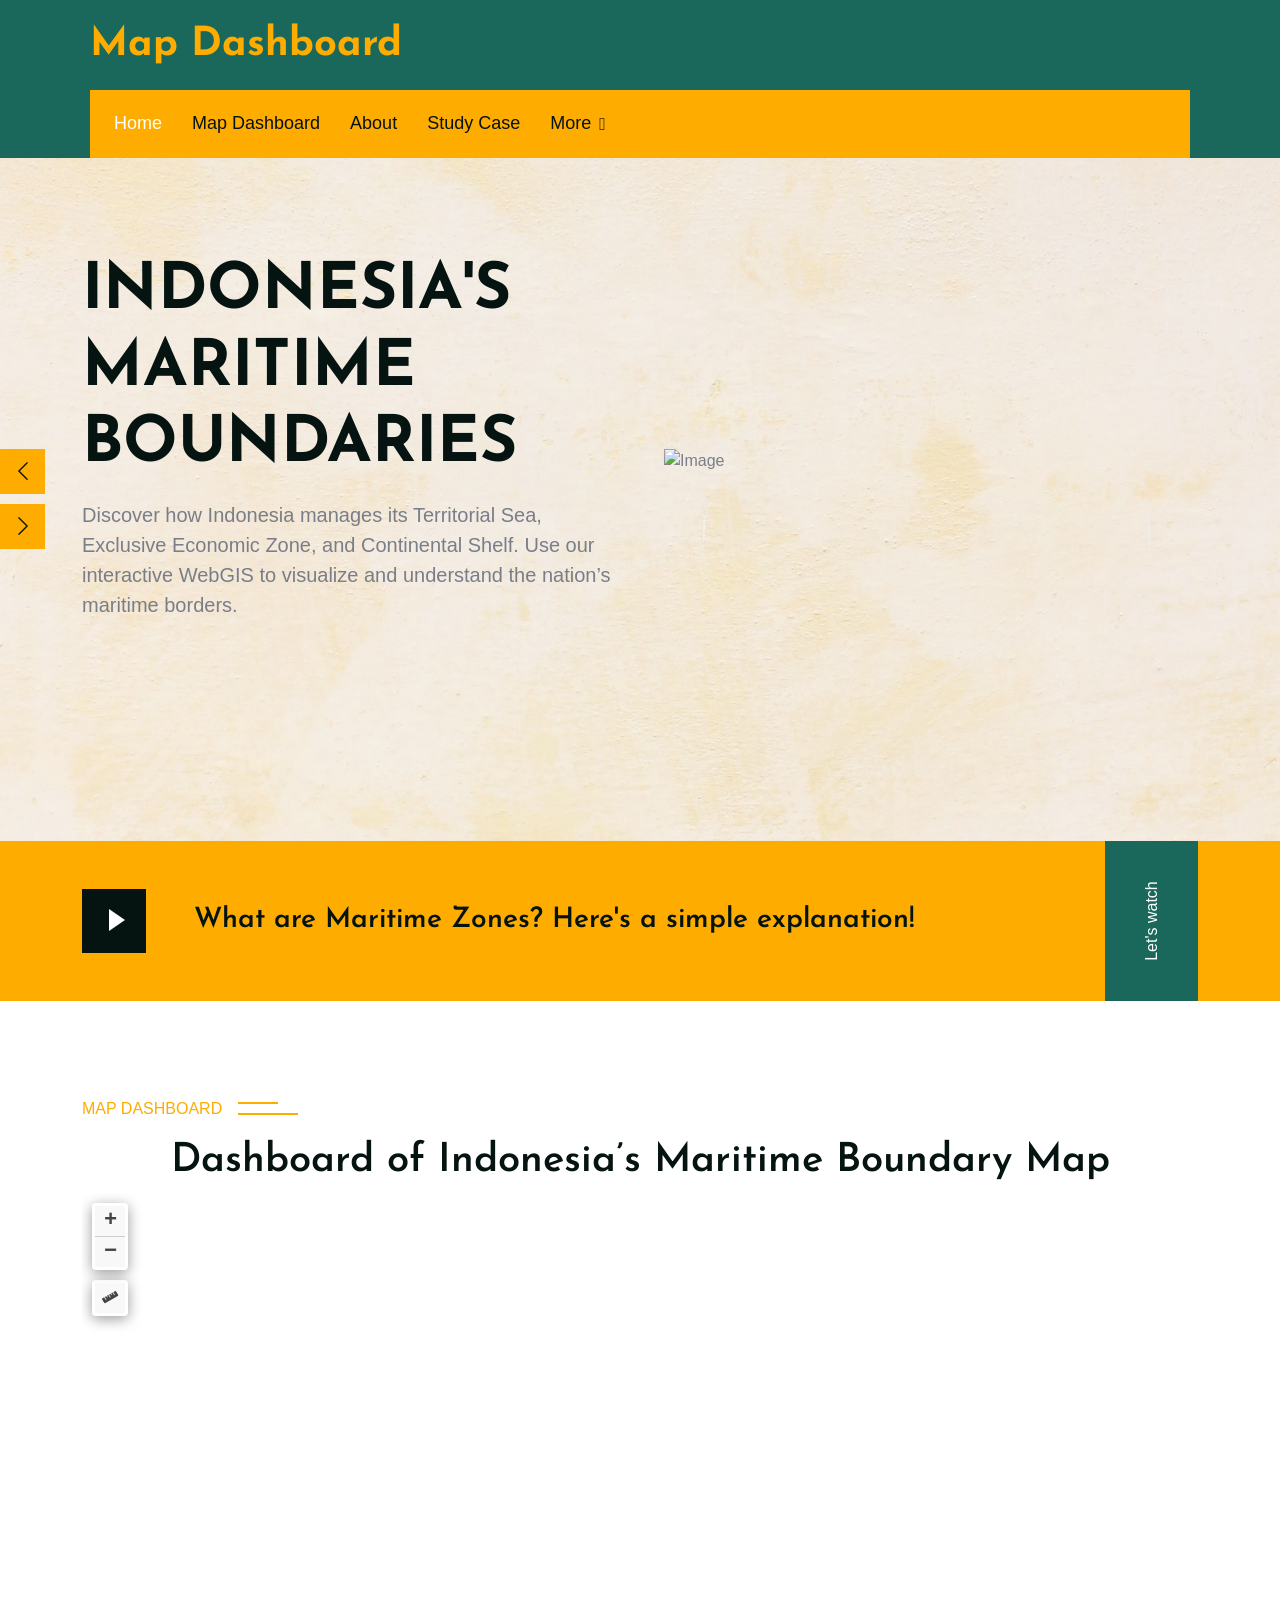
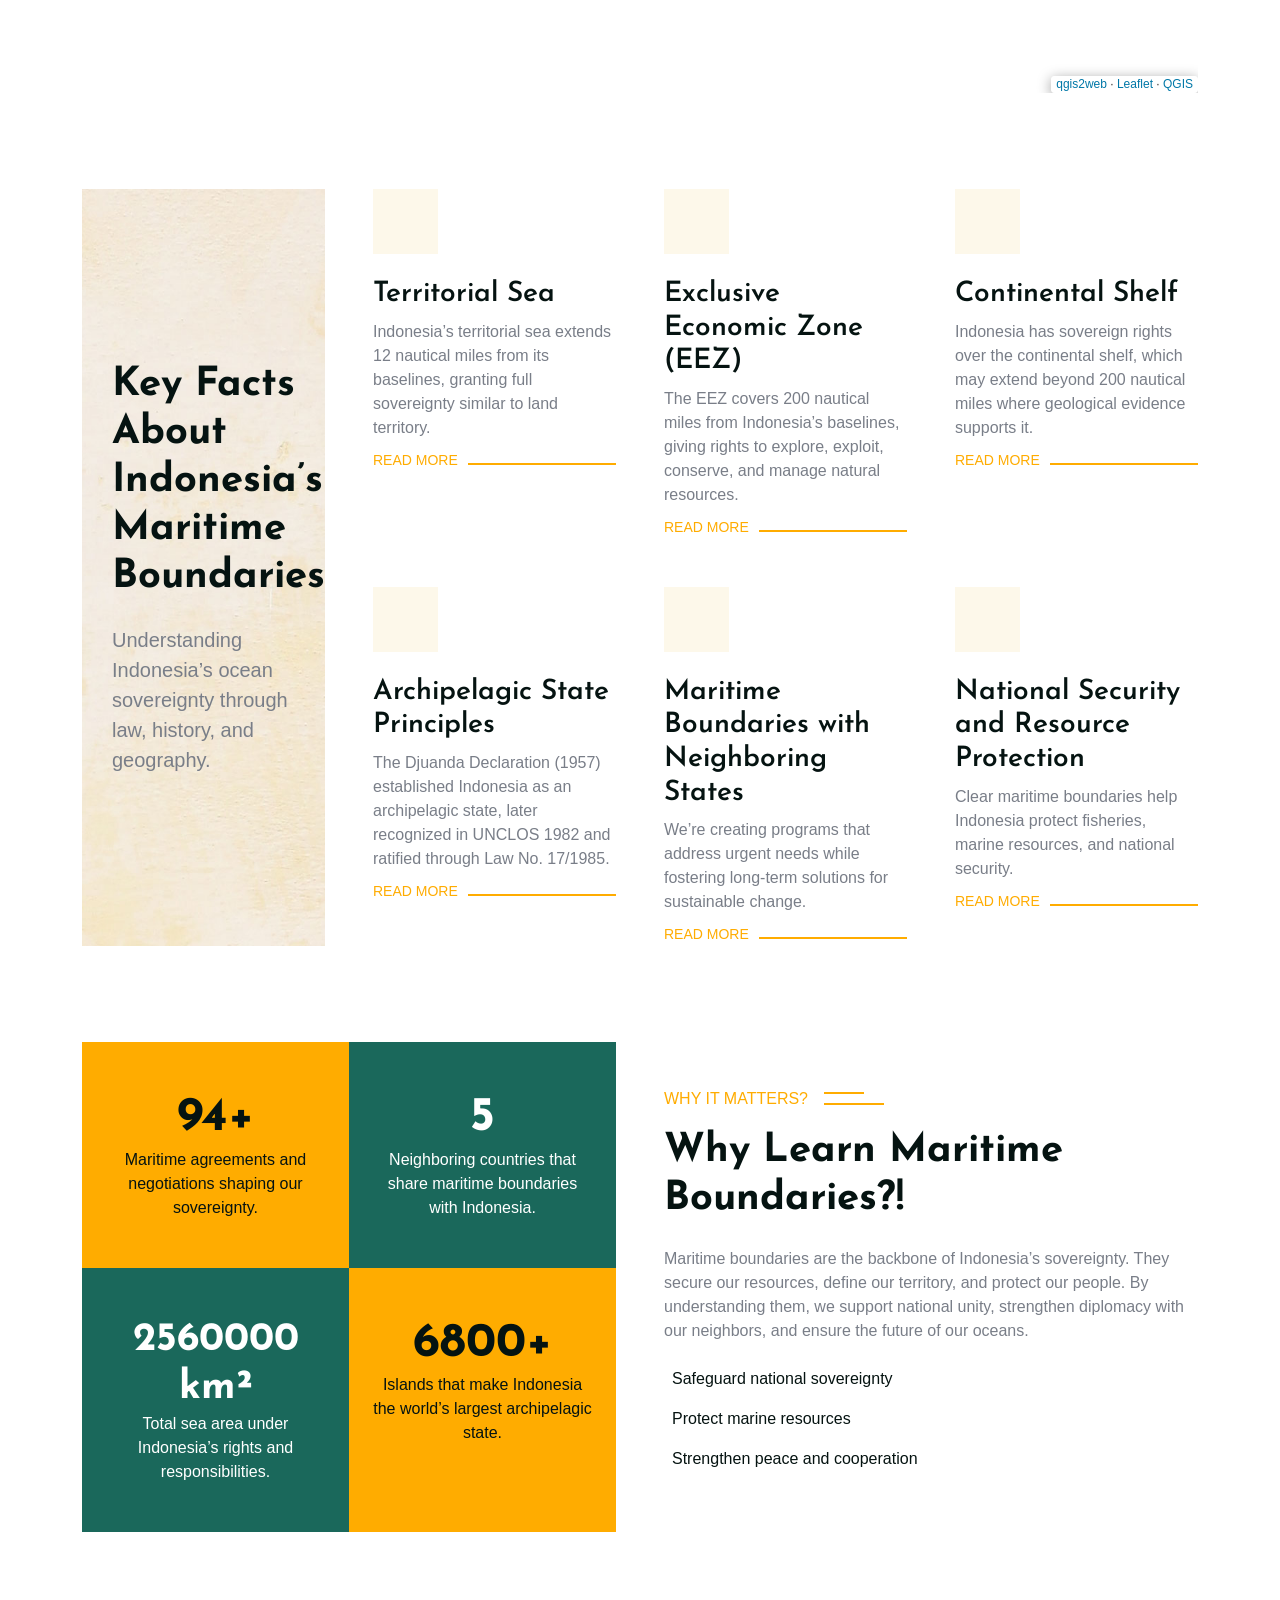
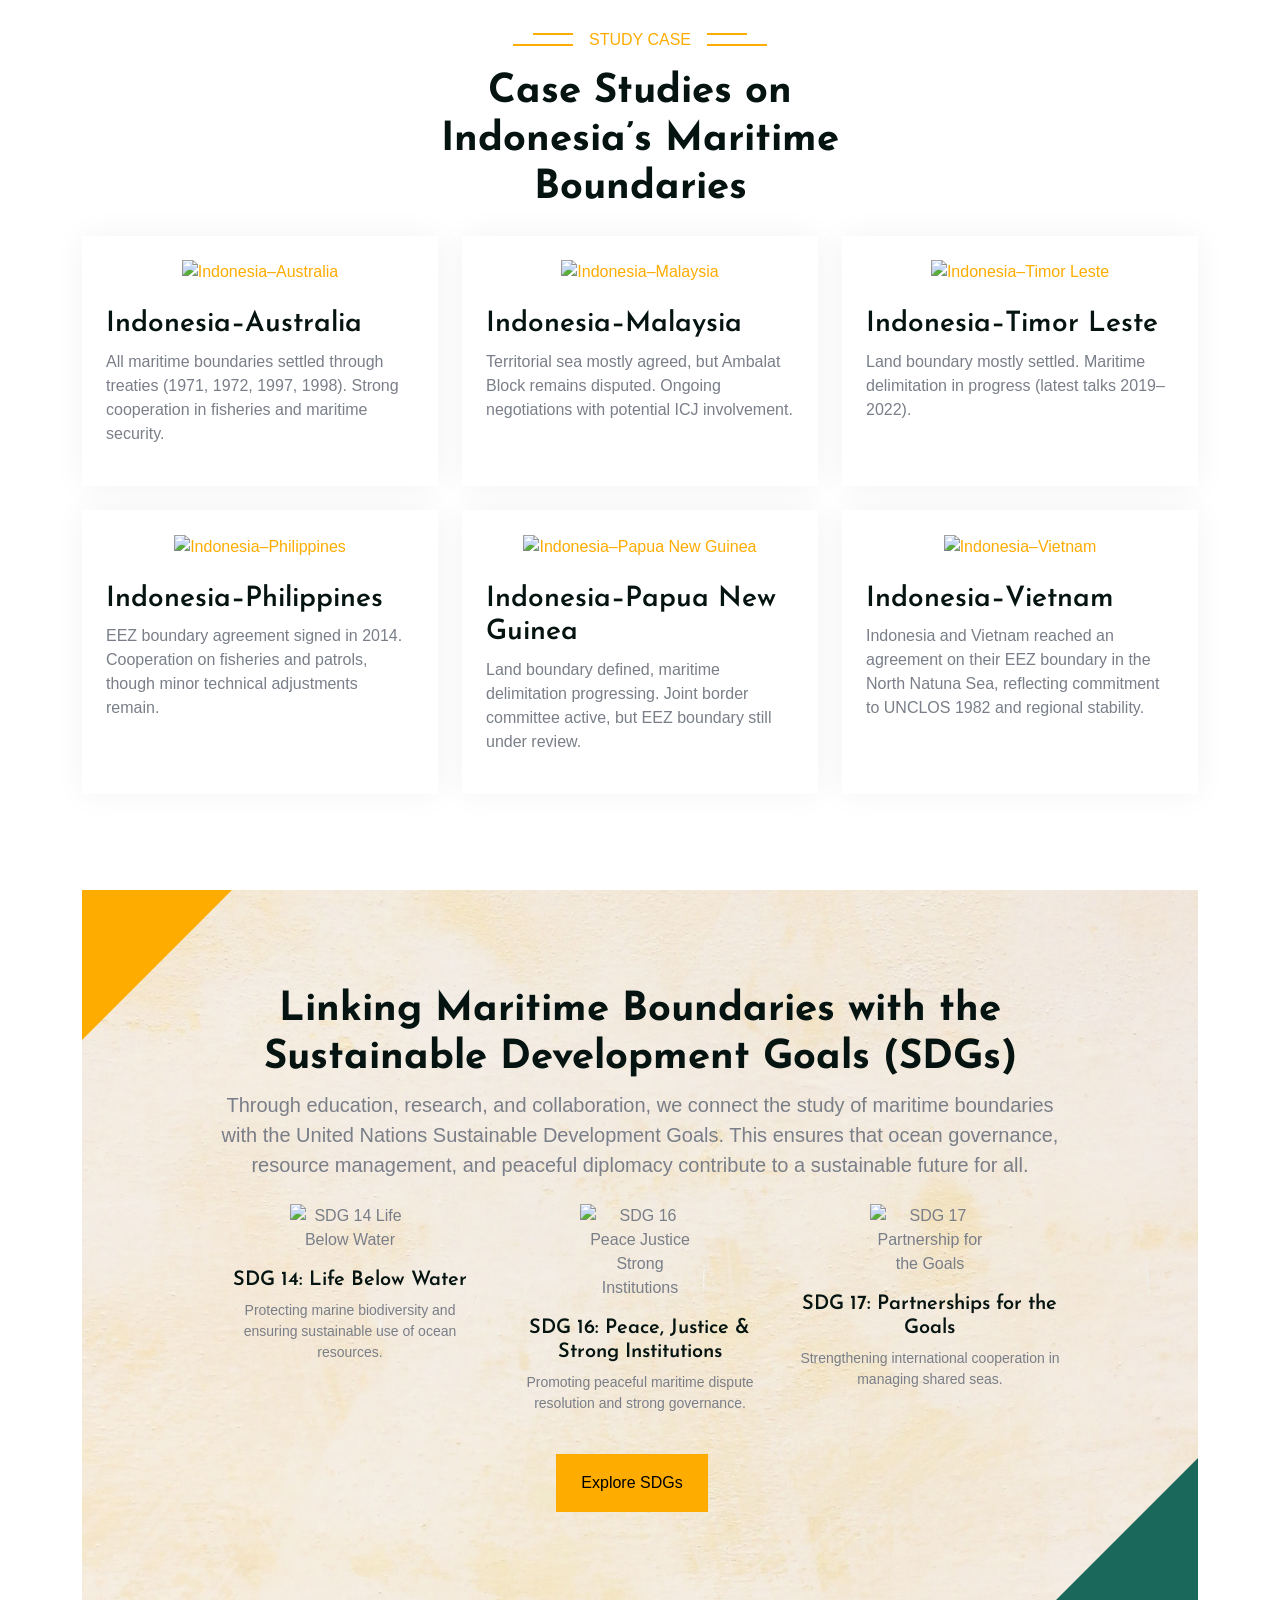
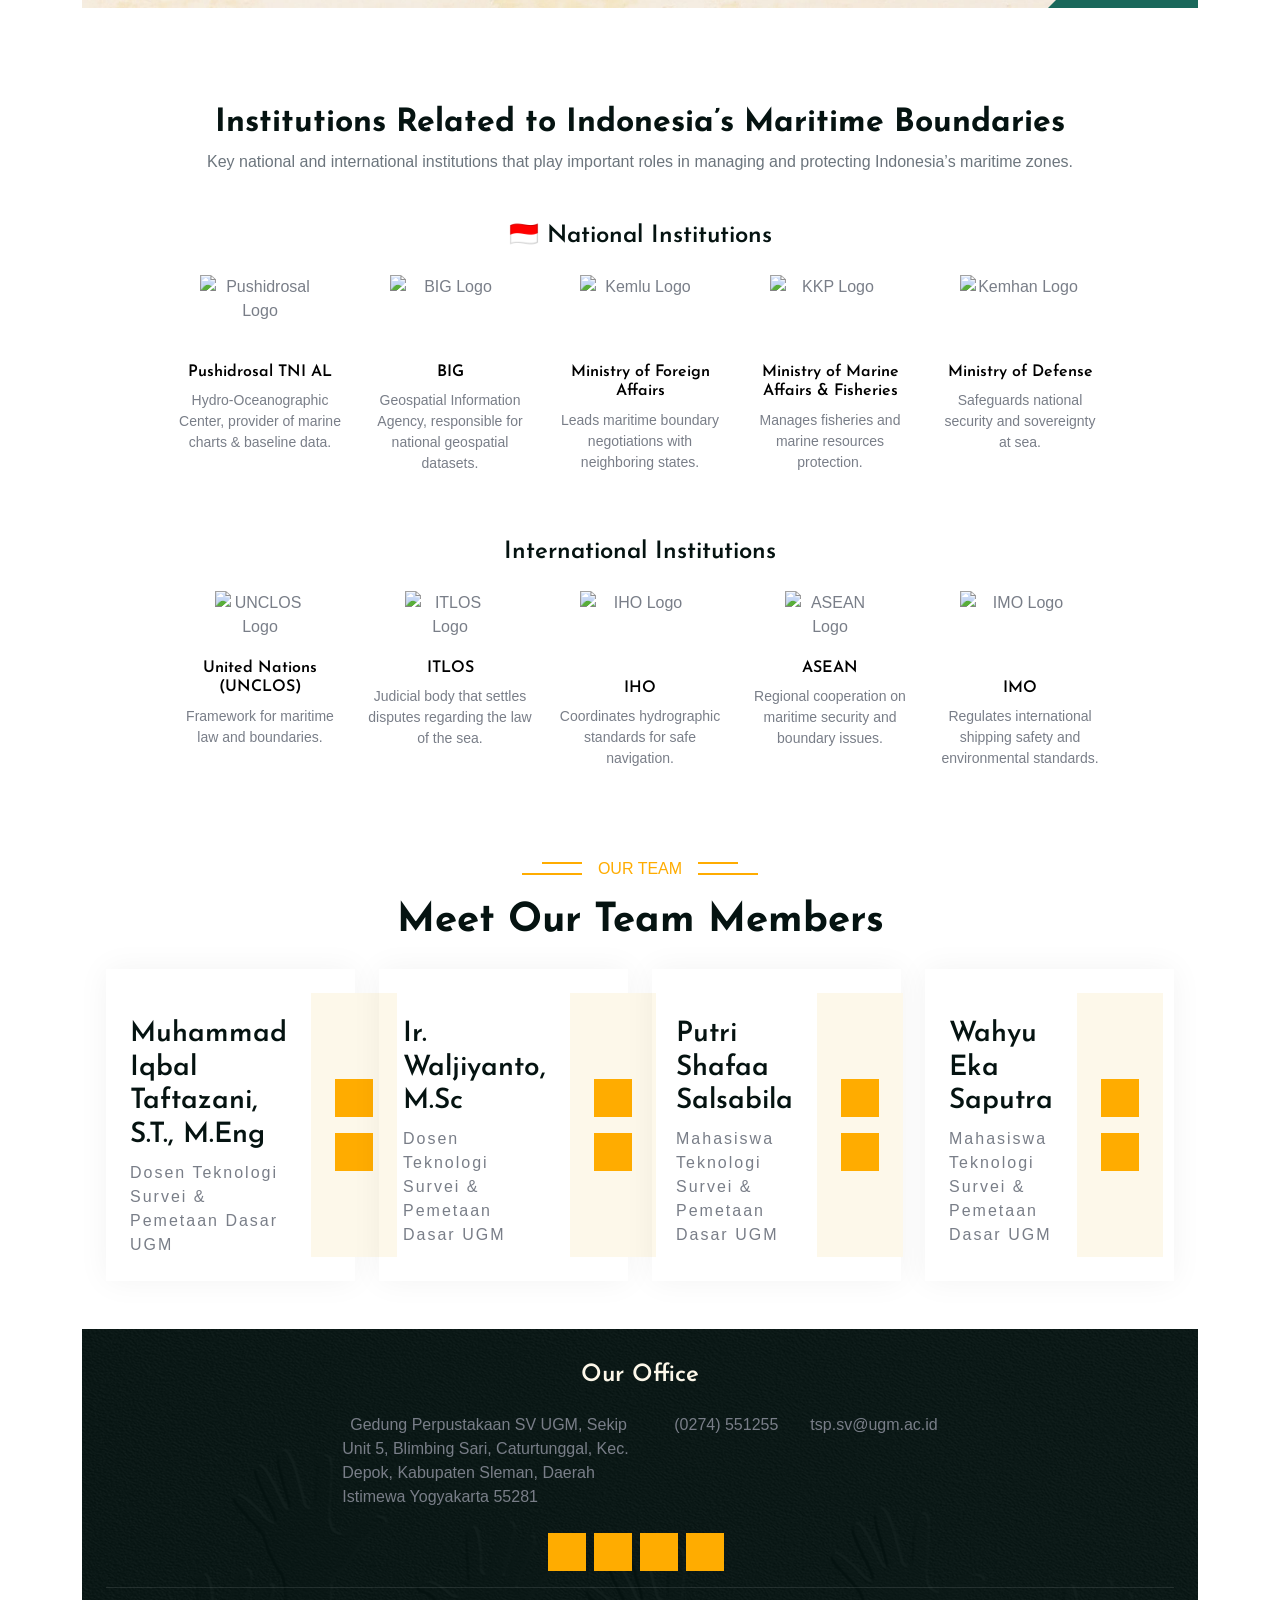
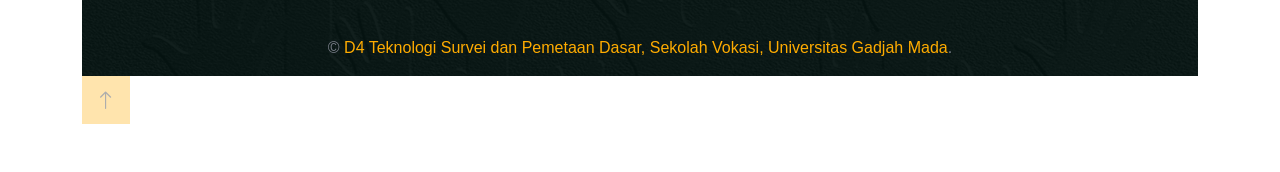
==== commit cd7116c0: "Add files via upload" ====
--- a/index.html
+++ b/index.html
@@ -145,6 +145,26 @@
         </div>
     </div>
     <!-- Video End -->
+
+    <!-- Video Modal Start -->
+    <div class="modal fade" id="videoModal" tabindex="-1" aria-labelledby="exampleModalLabel" aria-hidden="true">
+        <div class="modal-dialog">
+            <div class="modal-content rounded-0">
+                <div class="modal-header">
+                    <h5 class="modal-title" id="exampleModalLabel">Youtube Video</h5>
+                    <button type="button" class="btn-close" data-bs-dismiss="modal" aria-label="Close"></button>
+                </div>
+                <div class="modal-body">
+                    <!-- 16:9 aspect ratio -->
+                    <div class="ratio ratio-16x9">
+                        <iframe class="embed-responsive-item" src="" id="video" allowfullscreen
+                            allowscriptaccess="always" allow="autoplay"></iframe>
+                    </div>
+                </div>
+            </div>
+        </div>
+    </div>
+    <!-- Video Modal End -->
 
     <!-- About Start -->
     <div class="container-fluid py-5">
